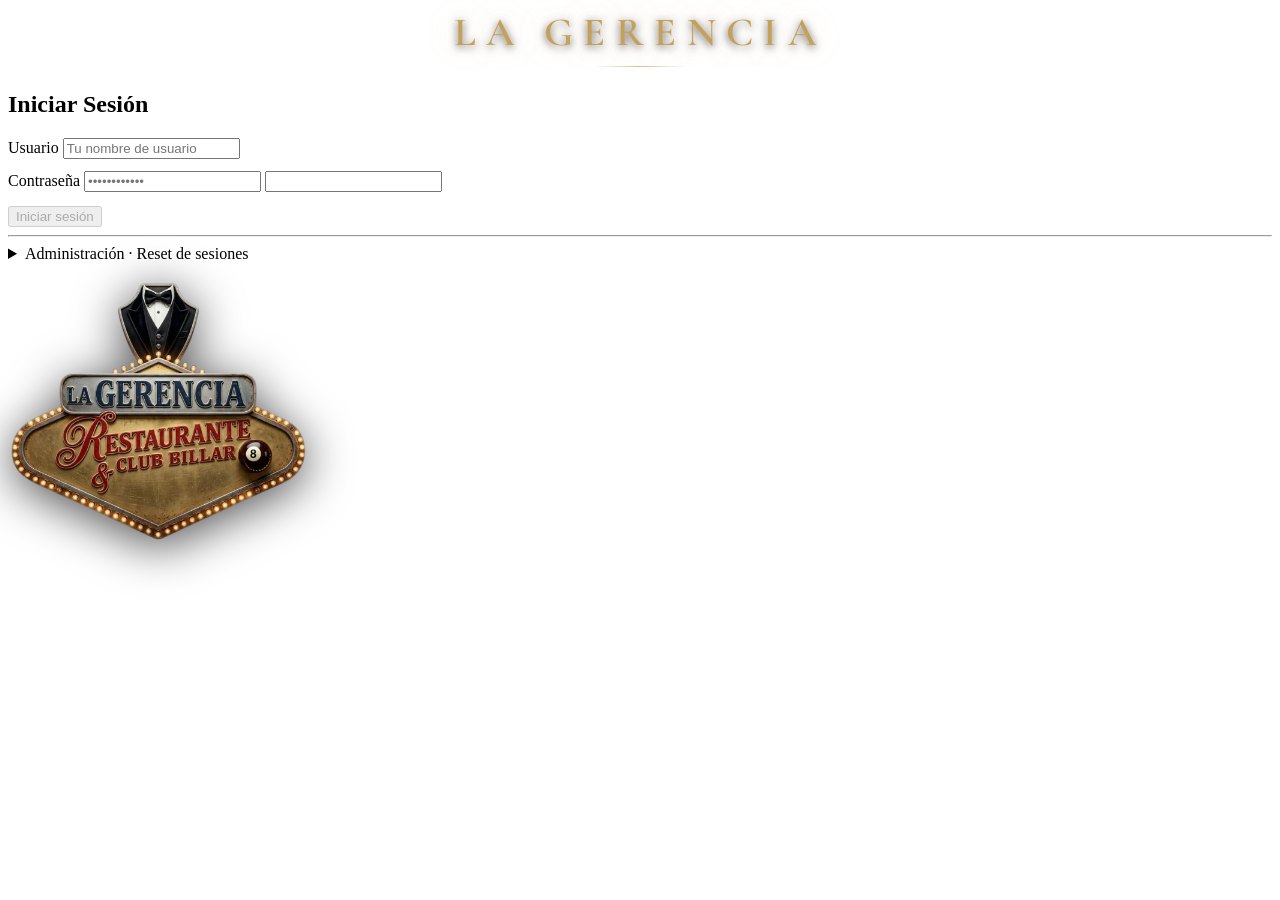
==== control/index.html @ 8a1f179d "Update index.html" ====
<!doctype html>
<html lang="es">
<head>
<meta charset="utf-8" />
<meta name="viewport" content="width=device-width,initial-scale=1" />
<title>La Gerencia</title>
<meta name="robots" content="noindex, nofollow" />
<link rel="preconnect" href="https://fonts.googleapis.com">
<link rel="preconnect" href="https://fonts.gstatic.com" crossorigin>
<link href="https://fonts.googleapis.com/css2?family=Cormorant+Garamond:wght@400;500;600;700&family=DM+Sans:wght@300;400;500;600;700&display=swap" rel="stylesheet">
<link rel="stylesheet" href="./style.css" />
<!-- ELIMINAMOS EL SCRIPT DE RECAPTCHA DE GOOGLE -->

<style>
  /* Fondo corregido y con blur */
  body::before {
    background-image:
      linear-gradient(180deg, rgba(11,11,11,.50) 0%, rgba(11,11,11,.58) 60%, rgba(11,11,11,.75) 100%),
      url("../imagenes/fondo.jpg") !important;
    background-size: cover !important;
    background-position: center !important;
    background-repeat: no-repeat !important;
    background-attachment: fixed !important;
    
    /* Efecto blurry pero no tanto */
    filter: blur(5px);
    /* Escalamos un poco para que los bordes borrosos no se vean blancos */
    transform: scale(1.05); 
  }

  /* Logo más grande */
  img.logo {
    width: 300px !important;
    height: 300px !important;
    object-fit: contain !important;
    filter: drop-shadow(0 8px 24px rgba(0,0,0,.7)) !important;
  }

  /* "LA GERENCIA" dentro del panel izquierdo */
  .gate-brand { text-align: center; margin-bottom: 24px; }
  .gate-brand .gb-title {
    font-family: "Cormorant Garamond", Georgia, serif;
    font-size: clamp(26px, 4.5vw, 40px);
    font-weight: 600;
    letter-spacing: .26em;
    text-transform: uppercase;
    color: #c5a059;
    text-shadow: 0 0 30px rgba(197,160,89,.35), 0 2px 8px rgba(0,0,0,.7);
    display: block;
  }
  .gate-brand .gb-rule {
    display: block; margin: 10px auto 0;
    width: 90px; height: 1px;
    background: linear-gradient(90deg, transparent, rgba(197,160,89,.7), transparent);
  }
</style>
</head>
<body>

<div id="app"></div>

<script src="./config.js"></script>
<script src="./app.js"></script>

<script>
(function () {
  var formDone = false;

  function fixAll() {
    /* Corregir src del logo */
    document.querySelectorAll('img.logo, img[src*="imagenes/logo"]').forEach(function(img) {
      if (!img.dataset.fixed) {
        img.dataset.fixed = '1';
        img.src = '../imagenes/logo.png';
        img.style.width  = '300px';
        img.style.height = '300px';
      }
    });

    /* Inyectar "LA GERENCIA" arriba del formulario */
    if (!formDone) {
      var form = document.querySelector('.gate-form');
      if (form && !form.querySelector('.gate-brand')) {
        formDone = true;
        var brand = document.createElement('div');
        brand.className = 'gate-brand';
        brand.innerHTML =
          '<span class="gb-title">La Gerencia</span>' +
          '<span class="gb-rule"></span>';
        form.insertBefore(brand, form.firstChild);
      }
    }
  }

  fixAll();
  var obs = new MutationObserver(fixAll);
  obs.observe(document.body, {
    childList: true, subtree: true,
    attributes: true, attributeFilter: ['src']
  });
  setTimeout(function () { obs.disconnect(); }, 10000);
})();
</script>

</body>
</html>
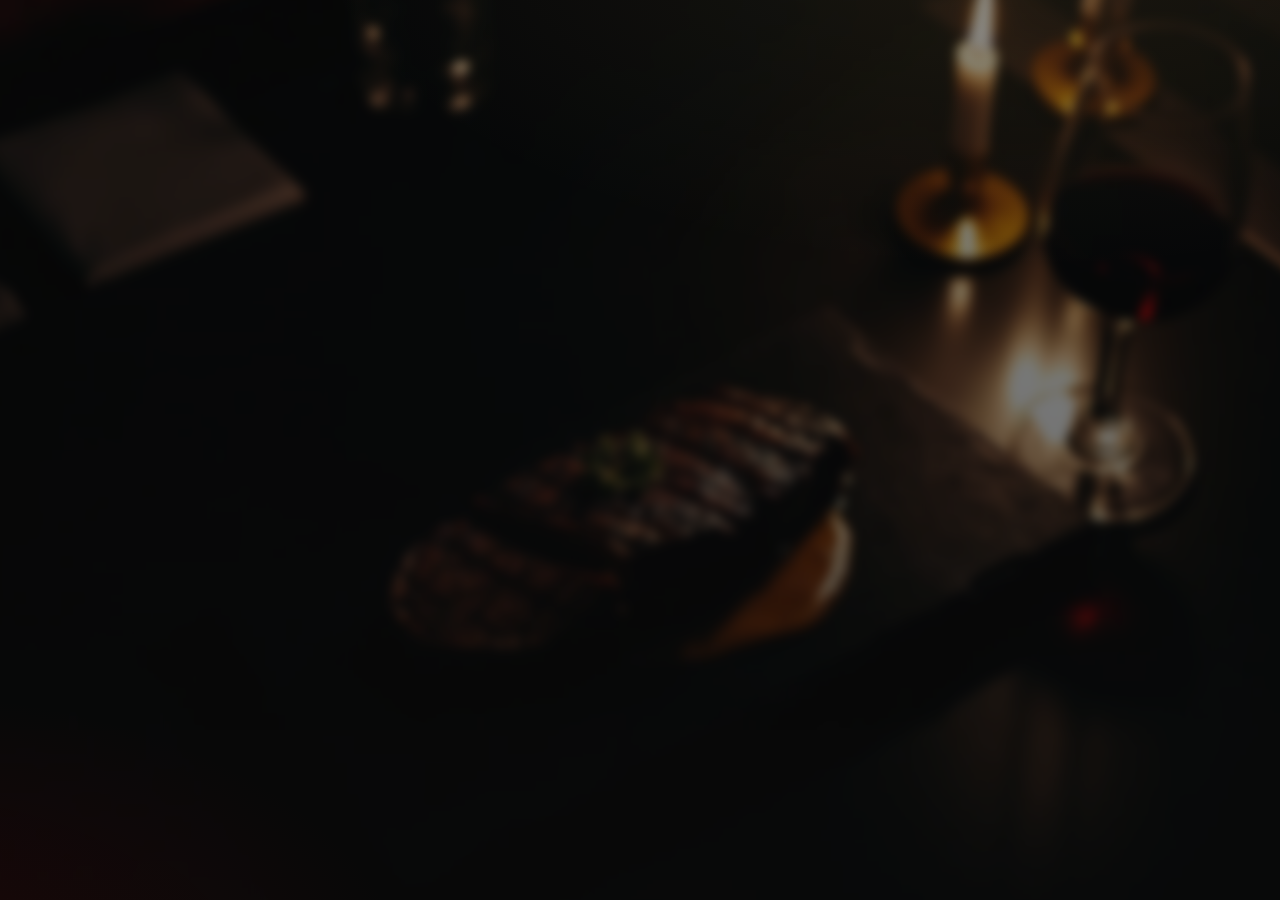
==== commit 46f2f217: "Rename stylesheet link from style.css to styles.css" ====
--- a/control/index.html
+++ b/control/index.html
@@ -8,7 +8,7 @@
 <link rel="preconnect" href="https://fonts.googleapis.com">
 <link rel="preconnect" href="https://fonts.gstatic.com" crossorigin>
 <link href="https://fonts.googleapis.com/css2?family=Cormorant+Garamond:wght@400;500;600;700&family=DM+Sans:wght@300;400;500;600;700&display=swap" rel="stylesheet">
-<link rel="stylesheet" href="./style.css" />
+<link rel="stylesheet" href="./styles.css" />
 <!-- ELIMINAMOS EL SCRIPT DE RECAPTCHA DE GOOGLE -->
 
 <style>
--- a/control/styles.css
+++ b/control/styles.css
@@ -0,0 +1,390 @@
+:root{
+  --bg:#0b0b0b;
+  --panel:#161616;
+  --panel-2:#1d1d1d;
+  --border:rgba(197,160,89,.18);
+  --border-strong:rgba(197,160,89,.45);
+  --text:#f5efe1;
+  --muted:#9a8f78;
+  --gold:#c5a059;
+  --gold-soft:#e6cf99;
+  --wine:#800000;
+  --wine-soft:#a3262a;
+  --good:#7bc88a;
+  --bad:#ff6b6b;
+  --shadow:0 20px 60px -15px rgba(0,0,0,.85), 0 4px 12px rgba(0,0,0,.5);
+  --serif:"Cormorant Garamond","Playfair Display",Georgia,"Times New Roman",serif;
+  --sans:"DM Sans",ui-sans-serif,system-ui,-apple-system,"Segoe UI",Roboto,sans-serif;
+}
+
+*{box-sizing:border-box}
+html,body{
+  margin:0; min-height:100%;
+  background:#0b0b0b;
+  color:var(--text);
+  font-family:var(--sans);
+  font-size:15px;
+  -webkit-font-smoothing:antialiased;
+}
+body::before{
+  content:"";
+  position:fixed; inset:0;
+  background:
+    linear-gradient(180deg, rgba(11,11,11,.78) 0%, rgba(11,11,11,.88) 60%, #0b0b0b 100%),
+    url("./imagenes/fondo.jpg") center/cover no-repeat fixed;
+  z-index:-2;
+  animation: bgZoom 30s ease-in-out infinite alternate;
+}
+body::after{
+  content:"";
+  position:fixed; inset:0;
+  background:
+    radial-gradient(1200px 600px at 80% -10%, rgba(197,160,89,.10), transparent 60%),
+    radial-gradient(900px 500px at -10% 110%, rgba(128,0,0,.18), transparent 60%);
+  z-index:-1; pointer-events:none;
+}
+
+@keyframes bgZoom{ 0%{transform:scale(1)} 100%{transform:scale(1.08)} }
+@keyframes fadeUp{ from{opacity:0;transform:translateY(14px)} to{opacity:1;transform:translateY(0)} }
+@keyframes fadeIn{ from{opacity:0} to{opacity:1} }
+@keyframes shimmer{ 0%{background-position:-200% 0} 100%{background-position:200% 0} }
+@keyframes shake{ 0%,100%{transform:translateX(0)} 20%,60%{transform:translateX(-6px)} 40%,80%{transform:translateX(6px)} }
+@keyframes pop{ 0%{transform:scale(.92);opacity:0} 60%{transform:scale(1.04);opacity:1} 100%{transform:scale(1)} }
+@keyframes float{ 0%,100%{transform:translateY(0)} 50%{transform:translateY(-10px)} }
+
+.container{
+  max-width:1180px;margin:0 auto;padding:36px 24px 80px;
+  animation: fadeUp .55s ease-out both;
+}
+
+.brand{font-family:var(--serif);font-weight:600;letter-spacing:.02em;color:var(--gold)}
+h1,h2,h3{font-family:var(--serif);font-weight:600;letter-spacing:.01em;margin:0 0 12px;color:var(--text)}
+h1{font-size:36px}
+h3{font-size:22px;color:var(--gold-soft)}
+.eyebrow{font-size:11px;letter-spacing:.28em;text-transform:uppercase;color:var(--gold);font-weight:600}
+.muted{color:var(--muted);font-size:13px}
+
+/* ───── LOGIN — estilo dos paneles (form izquierda, branding derecha) ───── */
+.gate{
+  min-height:100vh;display:flex;align-items:center;justify-content:center;padding:24px;
+}
+.gate-card{
+  width:100%;max-width:880px;
+  display:grid;grid-template-columns:1fr 1fr;
+  background:linear-gradient(180deg,#1a1a1a,#141414);
+  border:1px solid var(--border);
+  border-radius:14px;
+  overflow:hidden;
+  box-shadow:var(--shadow);
+  animation: pop .55s cubic-bezier(.2,.9,.3,1.2) both;
+  position:relative;
+}
+.gate-card::before{
+  content:""; position:absolute; inset:0; border-radius:14px; pointer-events:none;
+  background:linear-gradient(135deg, rgba(197,160,89,.35), transparent 35%, transparent 65%, rgba(128,0,0,.28));
+  -webkit-mask: linear-gradient(#000 0 0) content-box, linear-gradient(#000 0 0);
+  -webkit-mask-composite: xor; mask-composite: exclude;
+  padding:1px;
+}
+.gate-form{
+  padding:48px 42px;display:flex;flex-direction:column;justify-content:center;
+}
+.gate-form h2{
+  font-family:var(--serif);font-size:26px;color:var(--gold-soft);
+  margin:0 0 26px;text-align:center;font-weight:500;
+}
+.gate-side{
+  background:
+    linear-gradient(160deg, rgba(197,160,89,.12), rgba(128,0,0,.18)),
+    radial-gradient(circle at 30% 30%, rgba(197,160,89,.18), transparent 60%),
+    #100d08;
+  display:flex;flex-direction:column;align-items:center;justify-content:center;
+  padding:40px 30px;text-align:center;gap:14px;
+  border-left:1px solid var(--border);
+  position:relative;overflow:hidden;
+}
+.gate-side::after{
+  content:"";position:absolute;inset:0;
+  background:radial-gradient(600px 300px at 50% 110%, rgba(128,0,0,.25), transparent 70%);
+  pointer-events:none;
+}
+.gate-side img.logo{
+  width:240px;height:240px;object-fit:contain;
+  filter:drop-shadow(0 6px 18px rgba(0,0,0,.6));
+  animation: float 4s ease-in-out infinite;
+}
+.recaptcha-wrap{margin-top:18px;display:flex;justify-content:center}
+
+/* form controls */
+input,select,button,textarea{
+  width:100%;padding:12px 14px;border-radius:6px;
+  border:1px solid var(--border-strong);
+  background:#0f0f0f;color:var(--text);
+  font-size:14px;font-family:inherit;outline:none;
+  transition:border-color .2s, box-shadow .2s, background .2s, transform .15s;
+}
+input::placeholder,textarea::placeholder{color:#5a5347}
+input:focus,select:focus,textarea:focus{
+  border-color:var(--gold);
+  box-shadow:0 0 0 3px rgba(197,160,89,.18);
+}
+button{
+  cursor:pointer;
+  background:linear-gradient(180deg,#c5a059,#9c7d3f);
+  color:#121212;
+  border:1px solid #c5a059;
+  font-weight:700;letter-spacing:.08em;text-transform:uppercase;font-size:13px;
+  box-shadow:0 4px 14px -6px rgba(197,160,89,.55);
+  position:relative;overflow:hidden;
+  transition: filter .2s, transform .15s, box-shadow .25s;
+}
+button:hover{filter:brightness(1.1); transform:translateY(-1px); box-shadow:0 8px 24px -8px rgba(197,160,89,.7)}
+button:active{transform:translateY(1px)}
+button::after{
+  content:""; position:absolute; inset:0;
+  background:linear-gradient(110deg, transparent 35%, rgba(255,255,255,.35) 50%, transparent 65%);
+  background-size:200% 100%;
+  opacity:0; transition:opacity .25s;
+}
+button:hover::after{ opacity:1; animation: shimmer 1.4s linear infinite; }
+button:disabled{ opacity:.45; cursor:not-allowed; filter:grayscale(.4); transform:none; box-shadow:none; }
+button:disabled::after{display:none}
+
+label{
+  font-size:11px;color:var(--gold);display:block;margin-bottom:6px;
+  letter-spacing:.18em;text-transform:uppercase;font-weight:600;
+}
+
+.shake{ animation: shake .45s ease-in-out; border-color:var(--bad) !important; }
+
+/* Captcha */
+.captcha{
+  margin-top:14px;
+  background:linear-gradient(180deg,#100d08,#0a0805);
+  border:1px solid var(--border-strong);
+  border-radius:8px;
+  padding:14px 16px;
+  display:flex; align-items:center; gap:14px;
+  text-align:left;
+  animation: fadeUp .4s ease-out both;
+}
+.captcha-check{
+  width:26px;height:26px;border-radius:6px;
+  border:2px solid var(--gold);
+  background:#0a0805;
+  display:inline-flex;align-items:center;justify-content:center;
+  cursor:pointer;flex:0 0 auto;
+  transition:all .25s;
+}
+.captcha-check.ok{
+  background:linear-gradient(180deg,#c5a059,#9c7d3f);
+  border-color:var(--gold);
+  animation: pop .35s ease-out;
+}
+.captcha-check.ok::after{ content:"✓"; color:#121212; font-weight:900; font-size:16px; }
+.captcha-body{flex:1;display:flex;flex-direction:column;gap:6px}
+.captcha-q{
+  font-family:var(--serif);font-size:18px;color:var(--gold-soft);
+  display:flex;align-items:center;gap:10px;flex-wrap:wrap;
+}
+.captcha-q .num{
+  display:inline-block;background:rgba(197,160,89,.12);
+  padding:2px 10px;border-radius:4px;border:1px dashed var(--border-strong);
+  letter-spacing:.15em;
+  text-decoration:line-through wavy rgba(128,0,0,.5);
+  transform: skewX(-8deg);
+}
+.captcha-input{
+  width:100px !important;padding:8px 10px !important;
+  font-family:var(--serif);font-size:18px;text-align:center;
+}
+.captcha-hint{font-size:10px;color:var(--muted);letter-spacing:.18em;text-transform:uppercase}
+.hp{
+  position:absolute !important; left:-9999px !important; top:-9999px !important;
+  width:1px !important; height:1px !important; opacity:0 !important;
+  pointer-events:none; tab-index:-1;
+}
+
+details > summary{cursor:pointer;color:var(--muted);font-size:13px;letter-spacing:.06em;padding:6px 0}
+details > summary:hover{color:var(--gold)}
+details[open] > div{animation: fadeUp .3s ease-out}
+hr.div{border:0;border-top:1px solid var(--border);margin:20px 0}
+
+@media (max-width:760px){
+  .gate-card{grid-template-columns:1fr;max-width:460px}
+  .gate-side{order:-1;border-left:0;border-bottom:1px solid var(--border);padding:30px 20px}
+  .gate-side img.logo{width:160px;height:160px}
+  .gate-form{padding:32px 26px}
+}
+
+/* ════════════════════════════════════════════════
+   PANEL CENTRAL — BLANCO Y NEGRO
+   ════════════════════════════════════════════════ */
+body.app-mode::before{
+  content:"";
+  position:fixed; inset:0;
+  background:
+    linear-gradient(180deg, rgba(255,255,255,.86), rgba(255,255,255,.92)),
+    url("./imagenes/fondo.jpg") center/cover no-repeat fixed;
+  z-index:-2;
+}
+body.app-mode::after{ display:none !important; }
+body.app-mode{ background:#f6f6f6; color:#111; }
+
+.app-mode .container{ color:#111; }
+.app-mode h1,.app-mode h2,.app-mode h3{
+  color:#111;font-family:var(--sans);font-weight:700;letter-spacing:0;
+}
+.app-mode h1{font-size:28px}
+.app-mode h3{font-size:18px;color:#111}
+.app-mode .brand{font-family:var(--sans);color:#111;font-weight:700;letter-spacing:0}
+.app-mode .eyebrow{color:#666;letter-spacing:.22em}
+.app-mode .muted{color:#666}
+
+.app-mode .card{
+  background:#fff;
+  border:1px solid #e5e5e5;
+  border-radius:10px;padding:24px;
+  box-shadow:0 1px 3px rgba(0,0,0,.04);
+  animation: fadeUp .5s ease-out both;
+  position:relative;
+}
+.app-mode .row{display:flex;gap:14px;flex-wrap:wrap}
+.app-mode .row > *{flex:1;min-width:180px}
+
+.app-mode input,
+.app-mode select,
+.app-mode textarea{
+  width:100%;padding:11px 13px;border-radius:6px;
+  border:1px solid #d4d4d4;background:#fff;color:#111;
+  font-size:14px;font-family:inherit;outline:none;
+  transition:border-color .2s, box-shadow .2s;
+}
+.app-mode input::placeholder,
+.app-mode textarea::placeholder{color:#999}
+.app-mode input:focus,
+.app-mode select:focus,
+.app-mode textarea:focus{
+  border-color:#111;box-shadow:0 0 0 3px rgba(0,0,0,.08);
+}
+
+.app-mode button{
+  cursor:pointer;
+  background:#111;color:#fff;border:1px solid #111;
+  font-weight:600;letter-spacing:.06em;text-transform:uppercase;font-size:12px;
+  padding:11px 16px;border-radius:6px;box-shadow:none;
+  transition: background .2s, transform .15s;
+}
+.app-mode button:hover{background:#000;transform:translateY(-1px)}
+.app-mode button::after{display:none}
+.app-mode button:disabled{opacity:.4;background:#777;border-color:#777;transform:none}
+
+.app-mode button.ghost{
+  background:#fff;color:#111;border:1px solid #d4d4d4;
+}
+.app-mode button.ghost:hover{background:#f2f2f2}
+.app-mode button.danger{
+  background:#fff;color:#111;border:1px solid #111;
+}
+.app-mode button.danger:hover{background:#111;color:#fff}
+
+.app-mode label{
+  font-size:11px;color:#444;display:block;margin-bottom:6px;
+  letter-spacing:.14em;text-transform:uppercase;font-weight:600;
+}
+
+.app-mode .topbar{
+  display:flex;justify-content:space-between;align-items:center;
+  margin-bottom:24px;gap:14px;flex-wrap:wrap;
+  padding:16px 20px;background:#fff;
+  border:1px solid #e5e5e5;border-radius:10px;
+  animation: fadeUp .5s ease-out both;
+}
+.app-mode .topbar::before{
+  content:"";
+  width:48px;height:48px;
+  background:url("./imagenes/logo.png") center/contain no-repeat;
+  margin-right:6px;flex:0 0 auto;
+  filter:grayscale(1) contrast(1.2);
+}
+.app-mode .topbar > div:first-of-type{flex:1}
+
+.app-mode .pill{
+  background:#f2f2f2;border:1px solid #e0e0e0;
+  padding:6px 14px;border-radius:999px;font-size:12px;color:#111;
+  font-family:ui-monospace,SFMono-Regular,Menlo,monospace;
+}
+
+.app-mode .kpis{display:grid;grid-template-columns:repeat(3,1fr);gap:14px;margin:0 0 22px}
+.app-mode .kpi{
+  background:#fff;border:1px solid #e5e5e5;
+  border-radius:10px;padding:20px 22px;
+  position:relative;overflow:hidden;
+  animation: fadeUp .5s ease-out both;
+  transition: transform .25s, border-color .25s;
+}
+.app-mode .kpi:hover{transform:translateY(-3px);border-color:#111}
+.app-mode .kpi::after{
+  content:"";position:absolute;left:0;top:0;bottom:0;width:3px;background:#111;
+}
+.app-mode .kpi span{font-size:11px;letter-spacing:.18em;text-transform:uppercase;color:#666;font-weight:600}
+.app-mode .kpi b{
+  font-family:var(--sans);font-size:28px;font-weight:700;
+  display:block;margin-top:8px;color:#111;
+}
+
+.app-mode table{width:100%;border-collapse:collapse;margin-top:8px}
+.app-mode th,.app-mode td{
+  padding:12px 10px;border-bottom:1px solid #ececec;text-align:left;font-size:14px;color:#111;
+}
+.app-mode th{color:#666;font-weight:600;font-size:11px;letter-spacing:.16em;text-transform:uppercase}
+.app-mode tbody tr{animation: fadeIn .35s ease-out both; transition: background .2s;}
+.app-mode tbody tr:hover{background:#fafafa}
+.app-mode .badge{
+  padding:3px 10px;border-radius:999px;font-size:10px;font-weight:700;
+  text-transform:uppercase;letter-spacing:.12em;border:1px solid;display:inline-block;
+}
+.app-mode .badge.in{color:#111;border-color:#111;background:#fff}
+.app-mode .badge.out{color:#fff;border-color:#111;background:#111}
+
+.app-mode .err{color:#b00020;font-size:13px;margin-top:10px;font-weight:500;animation: fadeIn .3s ease-out}
+.app-mode .ok{color:#111;font-size:13px;margin-top:10px;font-weight:500;animation: fadeIn .3s ease-out}
+
+.app-mode .menu-grid{display:grid;grid-template-columns:repeat(auto-fill,minmax(190px,1fr));gap:10px;margin-top:8px}
+.app-mode .menu-item{
+  border:1px solid #e5e5e5;border-radius:8px;
+  padding:12px 14px;background:#fff;cursor:pointer;text-align:left;
+  font-size:13px;transition:all .22s;
+  display:flex;justify-content:space-between;align-items:center;gap:8px;
+  color:#111;text-transform:none;letter-spacing:0;font-weight:400;
+  box-shadow:none;animation: fadeUp .35s ease-out both;
+}
+.app-mode .menu-item:hover{
+  border-color:#111;background:#fafafa;transform:translateY(-2px);
+  box-shadow:0 4px 12px -6px rgba(0,0,0,.18);
+}
+.app-mode .menu-item:active{transform:translateY(0) scale(.98)}
+.app-mode .menu-item .nm{font-weight:500;color:#111}
+.app-mode .menu-item .pr{font-family:var(--sans);font-size:15px;color:#111;font-weight:700}
+.app-mode .menu-cat{
+  font-size:11px;letter-spacing:.2em;text-transform:uppercase;
+  color:#666;margin:18px 0 8px;font-weight:600;
+  display:flex;align-items:center;gap:10px;
+}
+.app-mode .menu-cat::after{content:"";flex:1;height:1px;background:#e5e5e5}
+
+.app-mode hr.div{border:0;border-top:1px solid #ececec;margin:20px 0}
+.app-mode details > summary{cursor:pointer;color:#666;font-size:13px;padding:6px 0}
+.app-mode details > summary:hover{color:#111}
+
+.app-mode ::-webkit-scrollbar{width:10px;height:10px}
+.app-mode ::-webkit-scrollbar-track{background:#f2f2f2}
+.app-mode ::-webkit-scrollbar-thumb{background:#cfcfcf;border-radius:10px}
+.app-mode ::-webkit-scrollbar-thumb:hover{background:#111}
+
+@media (max-width:640px){
+  .app-mode .kpis{grid-template-columns:1fr}
+  .app-mode .row > *{min-width:140px}
+  .app-mode h1{font-size:22px}
+  .app-mode .topbar::before{width:38px;height:38px}
+}
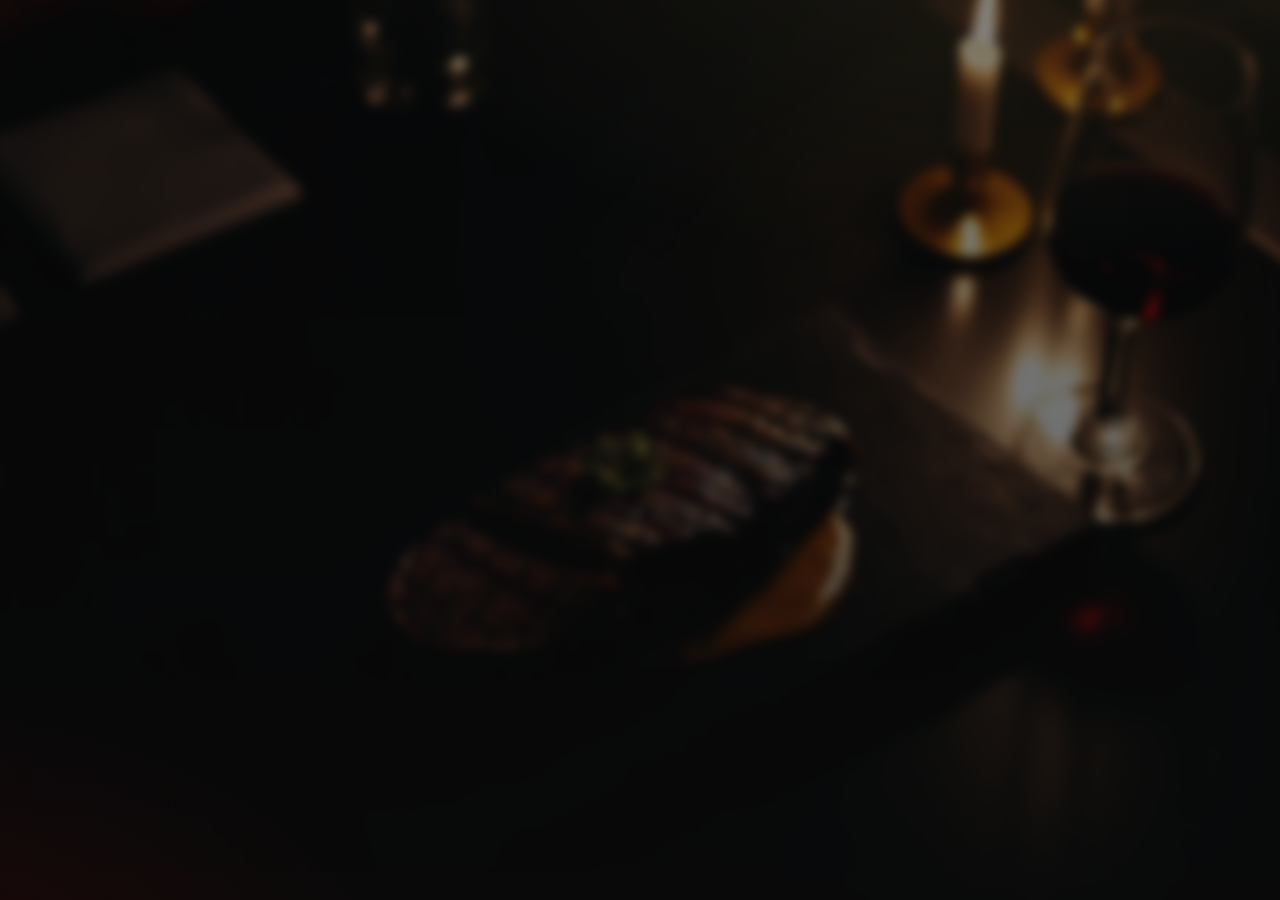
==== commit 764b4158: "Update index.html" ====
--- a/control/index.html
+++ b/control/index.html
@@ -3,85 +3,90 @@
 <head>
 <meta charset="utf-8" />
 <meta name="viewport" content="width=device-width,initial-scale=1" />
-<title>La Gerencia</title>
+<title>La Gerencia · Control</title>
 <meta name="robots" content="noindex, nofollow" />
 <link rel="preconnect" href="https://fonts.googleapis.com">
 <link rel="preconnect" href="https://fonts.gstatic.com" crossorigin>
-<link href="https://fonts.googleapis.com/css2?family=Cormorant+Garamond:wght@400;500;600;700&family=DM+Sans:wght@300;400;500;600;700&display=swap" rel="stylesheet">
+<link href="https://fonts.googleapis.com/css2?family=Cormorant+Garamond:ital,wght@0,400;0,500;0,600;0,700;1,400&family=DM+Sans:wght@300;400;500;600;700&display=swap" rel="stylesheet">
 <link rel="stylesheet" href="./styles.css" />
-<!-- ELIMINAMOS EL SCRIPT DE RECAPTCHA DE GOOGLE -->
-
 <style>
-  /* Fondo corregido y con blur */
+  /* ── Fondo con blur suave ── */
   body::before {
     background-image:
-      linear-gradient(180deg, rgba(11,11,11,.50) 0%, rgba(11,11,11,.58) 60%, rgba(11,11,11,.75) 100%),
+      linear-gradient(180deg, rgba(11,11,11,.52) 0%, rgba(11,11,11,.60) 60%, rgba(11,11,11,.78) 100%),
       url("../imagenes/fondo.jpg") !important;
     background-size: cover !important;
     background-position: center !important;
     background-repeat: no-repeat !important;
     background-attachment: fixed !important;
-    
-    /* Efecto blurry pero no tanto */
-    filter: blur(5px);
-    /* Escalamos un poco para que los bordes borrosos no se vean blancos */
-    transform: scale(1.05); 
+    filter: blur(5px) !important;
+    transform: scale(1.06) !important;
   }
 
-  /* Logo más grande */
-  img.logo {
-    width: 300px !important;
-    height: 300px !important;
+  /* ── Logo más grande en el panel derecho ── */
+  .gate-side img.logo {
+    width: 280px !important;
+    height: 280px !important;
     object-fit: contain !important;
-    filter: drop-shadow(0 8px 24px rgba(0,0,0,.7)) !important;
+    filter: drop-shadow(0 8px 28px rgba(0,0,0,.75)) !important;
   }
 
-  /* "LA GERENCIA" dentro del panel izquierdo */
-  .gate-brand { text-align: center; margin-bottom: 24px; }
+  /* ── Nombre del restaurante sobre el formulario ── */
+  .gate-brand {
+    text-align: center;
+    margin-bottom: 28px;
+  }
   .gate-brand .gb-title {
     font-family: "Cormorant Garamond", Georgia, serif;
-    font-size: clamp(26px, 4.5vw, 40px);
+    font-size: clamp(24px, 4vw, 38px);
     font-weight: 600;
-    letter-spacing: .26em;
+    letter-spacing: .28em;
     text-transform: uppercase;
     color: #c5a059;
-    text-shadow: 0 0 30px rgba(197,160,89,.35), 0 2px 8px rgba(0,0,0,.7);
+    text-shadow: 0 0 32px rgba(197,160,89,.38), 0 2px 8px rgba(0,0,0,.7);
     display: block;
   }
   .gate-brand .gb-rule {
-    display: block; margin: 10px auto 0;
-    width: 90px; height: 1px;
+    display: block;
+    margin: 10px auto 0;
+    width: 80px;
+    height: 1px;
     background: linear-gradient(90deg, transparent, rgba(197,160,89,.7), transparent);
   }
 </style>
 </head>
 <body>
-
 <div id="app"></div>
 
+<!-- config.js define window.APP_CONFIG desde el base64 -->
 <script src="./config.js"></script>
+
+<!-- app.js contiene toda la lógica (renderGate, renderApp, makeChallenge, etc.) -->
 <script src="./app.js"></script>
 
 <script>
+/* ─────────────────────────────────────────────────────────────
+   Parche de UI: inyecta el nombre y corrige rutas del logo.
+   Se ejecuta inmediatamente y sigue observando cambios del DOM
+   hasta que el app termine de renderizar (máx. 8 s).
+───────────────────────────────────────────────────────────── */
 (function () {
-  var formDone = false;
+  var brandInjected = false;
 
-  function fixAll() {
-    /* Corregir src del logo */
-    document.querySelectorAll('img.logo, img[src*="imagenes/logo"]').forEach(function(img) {
+  function patch() {
+    /* 1. Corregir ruta del logo (control/ está un nivel más adentro) */
+    document.querySelectorAll('img.logo, img[src*="imagenes/logo"]').forEach(function (img) {
       if (!img.dataset.fixed) {
         img.dataset.fixed = '1';
         img.src = '../imagenes/logo.png';
-        img.style.width  = '300px';
-        img.style.height = '300px';
       }
     });
 
-    /* Inyectar "LA GERENCIA" arriba del formulario */
-    if (!formDone) {
+    /* 2. Insertar "La Gerencia" encima del <h2>Iniciar Sesión</h2> */
+    if (!brandInjected) {
       var form = document.querySelector('.gate-form');
       if (form && !form.querySelector('.gate-brand')) {
-        formDone = true;
+        brandInjected = true;
         var brand = document.createElement('div');
         brand.className = 'gate-brand';
         brand.innerHTML =
@@ -92,15 +97,11 @@
     }
   }
 
-  fixAll();
-  var obs = new MutationObserver(fixAll);
-  obs.observe(document.body, {
-    childList: true, subtree: true,
-    attributes: true, attributeFilter: ['src']
-  });
-  setTimeout(function () { obs.disconnect(); }, 10000);
+  patch();
+  var obs = new MutationObserver(patch);
+  obs.observe(document.body, { childList: true, subtree: true });
+  setTimeout(function () { obs.disconnect(); }, 8000);
 })();
 </script>
-
 </body>
 </html>
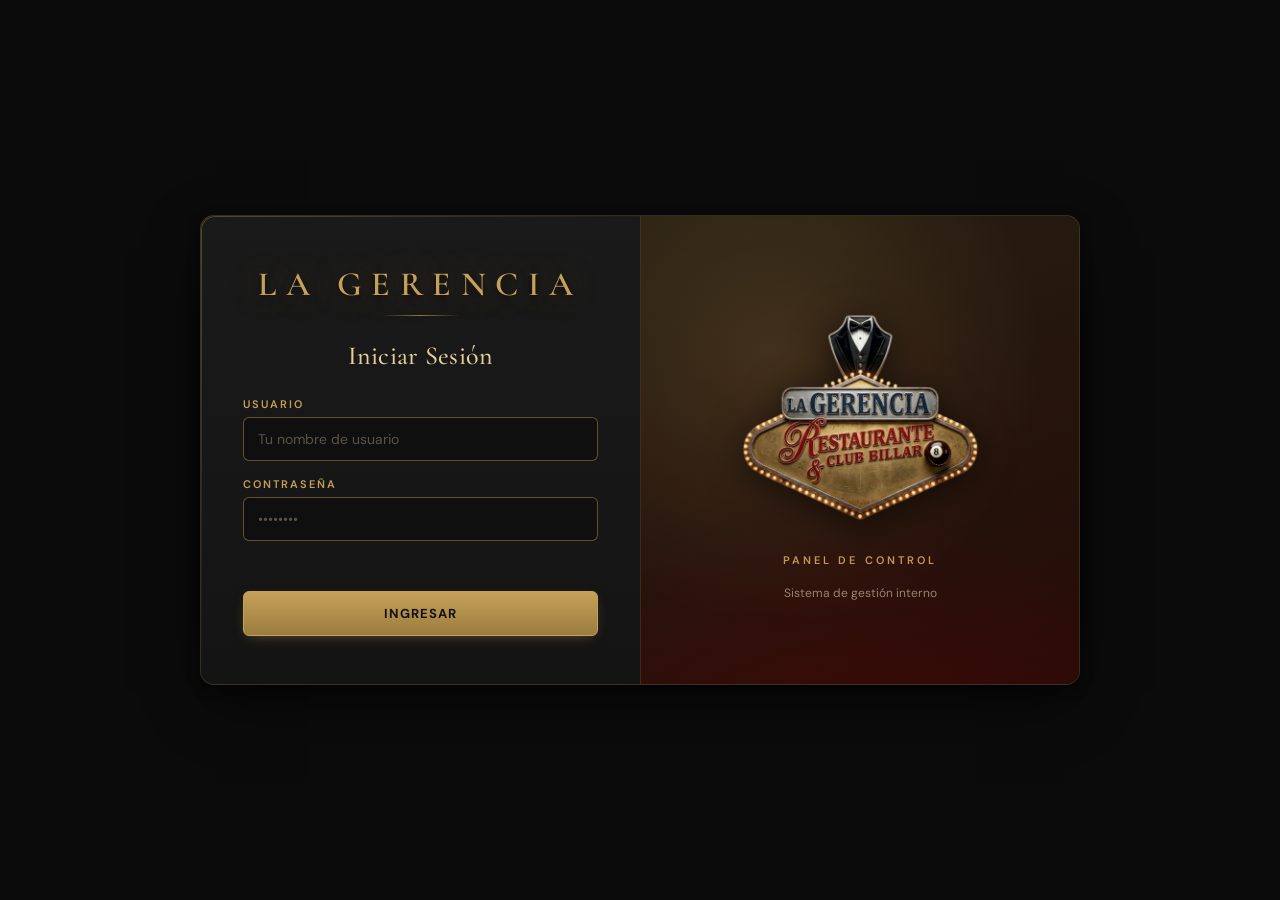
==== commit 2aa6b6db: "Update index.html" ====
--- a/control/index.html
+++ b/control/index.html
@@ -10,97 +10,193 @@
 <link href="https://fonts.googleapis.com/css2?family=Cormorant+Garamond:ital,wght@0,400;0,500;0,600;0,700;1,400&family=DM+Sans:wght@300;400;500;600;700&display=swap" rel="stylesheet">
 <link rel="stylesheet" href="./styles.css" />
 <style>
-  /* ── Fondo con blur suave ── */
-  body::before {
-    background-image:
-      linear-gradient(180deg, rgba(11,11,11,.52) 0%, rgba(11,11,11,.60) 60%, rgba(11,11,11,.78) 100%),
-      url("../imagenes/fondo.jpg") !important;
-    background-size: cover !important;
-    background-position: center !important;
-    background-repeat: no-repeat !important;
-    background-attachment: fixed !important;
-    filter: blur(5px) !important;
-    transform: scale(1.06) !important;
-  }
-
-  /* ── Logo más grande en el panel derecho ── */
-  .gate-side img.logo {
-    width: 280px !important;
-    height: 280px !important;
-    object-fit: contain !important;
-    filter: drop-shadow(0 8px 28px rgba(0,0,0,.75)) !important;
-  }
-
-  /* ── Nombre del restaurante sobre el formulario ── */
-  .gate-brand {
-    text-align: center;
-    margin-bottom: 28px;
-  }
-  .gate-brand .gb-title {
-    font-family: "Cormorant Garamond", Georgia, serif;
-    font-size: clamp(24px, 4vw, 38px);
-    font-weight: 600;
-    letter-spacing: .28em;
-    text-transform: uppercase;
-    color: #c5a059;
-    text-shadow: 0 0 32px rgba(197,160,89,.38), 0 2px 8px rgba(0,0,0,.7);
-    display: block;
-  }
-  .gate-brand .gb-rule {
-    display: block;
-    margin: 10px auto 0;
-    width: 80px;
-    height: 1px;
-    background: linear-gradient(90deg, transparent, rgba(197,160,89,.7), transparent);
-  }
+body::before {
+  background:
+    linear-gradient(180deg, rgba(11,11,11,.78) 0%, rgba(11,11,11,.88) 60%, #0b0b0b 100%),
+    url("../imagenes/fondo.jpg") center/cover no-repeat fixed !important;
+  animation: bgZoom 30s ease-in-out infinite alternate;
+}
+.gate-brand {
+  text-align: center;
+  margin-bottom: 24px;
+}
+.gate-brand .gb-title {
+  font-family: "Cormorant Garamond", Georgia, serif;
+  font-size: clamp(22px, 4vw, 34px);
+  font-weight: 600;
+  letter-spacing: .28em;
+  text-transform: uppercase;
+  color: #c5a059;
+  text-shadow: 0 0 32px rgba(197,160,89,.38), 0 2px 8px rgba(0,0,0,.7);
+  display: block;
+}
+.gate-brand .gb-rule {
+  display: block;
+  margin: 10px auto 0;
+  width: 80px;
+  height: 1px;
+  background: linear-gradient(90deg, transparent, rgba(197,160,89,.7), transparent);
+}
+.form-group { margin-bottom: 16px; }
+.recaptcha-wrap {
+  margin-top: 14px;
+  display: flex;
+  justify-content: center;
+}
+#login-msg {
+  font-size: 13px;
+  margin-top: 10px;
+  font-weight: 500;
+  animation: fadeIn .3s ease-out;
+  display: none;
+}
+#login-msg.err { color: #ff6b6b; }
+#login-msg.ok  { color: #7bc88a; }
 </style>
 </head>
 <body>
-<div id="app"></div>
-
-<!-- config.js define window.APP_CONFIG desde el base64 -->
+
+<div class="gate" id="gate">
+  <div class="gate-card">
+
+    <div class="gate-form">
+      <div class="gate-brand">
+        <span class="gb-title">La Gerencia</span>
+        <span class="gb-rule"></span>
+      </div>
+
+      <h2>Iniciar Sesión</h2>
+
+      <input class="hp" type="text" name="website" tabindex="-1" autocomplete="off" />
+
+      <div class="form-group">
+        <label for="inp-user">Usuario</label>
+        <input id="inp-user" type="text" placeholder="Tu nombre de usuario" autocomplete="username" />
+      </div>
+
+      <div class="form-group">
+        <label for="inp-pass">Contraseña</label>
+        <input id="inp-pass" type="password" placeholder="••••••••" autocomplete="current-password" />
+      </div>
+
+      <div class="recaptcha-wrap">
+        <div id="recaptcha-box"></div>
+      </div>
+
+      <div id="login-msg"></div>
+
+      <button id="btn-login" style="margin-top:20px;width:100%;padding:13px">
+        Ingresar
+      </button>
+    </div>
+
+    <div class="gate-side">
+      <img class="logo" src="../imagenes/logo.png" alt="La Gerencia" />
+      <p class="eyebrow" style="margin:0">Panel de Control</p>
+      <p class="muted" style="font-size:12px;margin:4px 0 0">Sistema de gestión interno</p>
+    </div>
+
+  </div>
+</div>
+
+<div id="app" style="display:none"></div>
+
 <script src="./config.js"></script>
-
-<!-- app.js contiene toda la lógica (renderGate, renderApp, makeChallenge, etc.) -->
 <script src="./app.js"></script>
 
 <script>
-/* ─────────────────────────────────────────────────────────────
-   Parche de UI: inyecta el nombre y corrige rutas del logo.
-   Se ejecuta inmediatamente y sigue observando cambios del DOM
-   hasta que el app termine de renderizar (máx. 8 s).
-───────────────────────────────────────────────────────────── */
+window.onRecaptchaLoad = function () {
+  grecaptcha.render("recaptcha-box", {
+    sitekey: window.RECAPTCHA_SITE_KEY,
+    theme: "dark"
+  });
+};
+</script>
+
+<script src="https://www.google.com/recaptcha/api.js?onload=onRecaptchaLoad&render=explicit" async defer></script>
+
+<script>
 (function () {
-  var brandInjected = false;
-
-  function patch() {
-    /* 1. Corregir ruta del logo (control/ está un nivel más adentro) */
-    document.querySelectorAll('img.logo, img[src*="imagenes/logo"]').forEach(function (img) {
-      if (!img.dataset.fixed) {
-        img.dataset.fixed = '1';
-        img.src = '../imagenes/logo.png';
-      }
+  "use strict";
+  var CFG = window.APP_CONFIG || {};
+
+  async function sha256(msg) {
+    var buf = await crypto.subtle.digest("SHA-256", new TextEncoder().encode(msg));
+    return Array.from(new Uint8Array(buf))
+      .map(function (b) { return b.toString(16).padStart(2, "0"); })
+      .join("");
+  }
+
+  function showMsg(text, type) {
+    var el = document.getElementById("login-msg");
+    el.style.display = "block";
+    el.className = type;
+    el.textContent = text;
+  }
+
+  function shake(id) {
+    var el = document.getElementById(id);
+    if (!el) return;
+    el.classList.remove("shake");
+    void el.offsetWidth;
+    el.classList.add("shake");
+    el.addEventListener("animationend", function () { el.classList.remove("shake"); }, { once: true });
+  }
+
+  document.getElementById("btn-login").addEventListener("click", async function () {
+    var hp = document.querySelector(".hp");
+    if (hp && hp.value) return;
+
+    var user  = document.getElementById("inp-user").value.trim();
+    var pass  = document.getElementById("inp-pass").value;
+    var token = typeof grecaptcha !== "undefined" ? grecaptcha.getResponse() : "";
+
+    if (!user)  { shake("inp-user"); showMsg("Ingresa tu usuario.", "err");      return; }
+    if (!pass)  { shake("inp-pass"); showMsg("Ingresa tu contraseña.", "err");   return; }
+    if (!token) { showMsg("Completa el reCAPTCHA primero.", "err");              return; }
+
+    this.disabled    = true;
+    this.textContent = "Verificando…";
+
+    var hash  = await sha256(pass);
+    var users = CFG.USERS || [];
+    var found = users.find(function (u) {
+      return u.username.toLowerCase() === user.toLowerCase() && u.passwordHash === hash;
     });
 
-    /* 2. Insertar "La Gerencia" encima del <h2>Iniciar Sesión</h2> */
-    if (!brandInjected) {
-      var form = document.querySelector('.gate-form');
-      if (form && !form.querySelector('.gate-brand')) {
-        brandInjected = true;
-        var brand = document.createElement('div');
-        brand.className = 'gate-brand';
-        brand.innerHTML =
-          '<span class="gb-title">La Gerencia</span>' +
-          '<span class="gb-rule"></span>';
-        form.insertBefore(brand, form.firstChild);
-      }
+    if (found) {
+      try {
+        localStorage.setItem("lg_session", JSON.stringify({ username: found.username, ts: Date.now() }));
+      } catch (e) {}
+      document.getElementById("gate").style.display = "none";
+      document.getElementById("app").style.display  = "block";
+      document.body.classList.add("app-mode");
+      if (typeof window.renderApp === "function") window.renderApp(found.username);
+    } else {
+      showMsg("Usuario o contraseña incorrectos.", "err");
+      shake("inp-user");
+      shake("inp-pass");
+      if (typeof grecaptcha !== "undefined") grecaptcha.reset();
+      this.disabled    = false;
+      this.textContent = "Ingresar";
     }
-  }
-
-  patch();
-  var obs = new MutationObserver(patch);
-  obs.observe(document.body, { childList: true, subtree: true });
-  setTimeout(function () { obs.disconnect(); }, 8000);
+  });
+
+  document.addEventListener("keydown", function (e) {
+    if (e.key === "Enter" && document.getElementById("gate").style.display !== "none") {
+      document.getElementById("btn-login").click();
+    }
+  });
+
+  try {
+    var sess = JSON.parse(localStorage.getItem("lg_session"));
+    if (sess && sess.username && (Date.now() - sess.ts) < 28800000) {
+      document.getElementById("gate").style.display = "none";
+      document.getElementById("app").style.display  = "block";
+      document.body.classList.add("app-mode");
+      if (typeof window.renderApp === "function") window.renderApp(sess.username);
+    }
+  } catch (e) {}
 })();
 </script>
 </body>
--- a/control/styles.css
+++ b/control/styles.css
@@ -31,7 +31,7 @@
   position:fixed; inset:0;
   background:
     linear-gradient(180deg, rgba(11,11,11,.78) 0%, rgba(11,11,11,.88) 60%, #0b0b0b 100%),
-    url("./imagenes/fondo.jpg") center/cover no-repeat fixed;
+    url("../imagenes/fondo.jpg") center/cover no-repeat fixed;
   z-index:-2;
   animation: bgZoom 30s ease-in-out infinite alternate;
 }
@@ -64,7 +64,7 @@
 .eyebrow{font-size:11px;letter-spacing:.28em;text-transform:uppercase;color:var(--gold);font-weight:600}
 .muted{color:var(--muted);font-size:13px}
 
-/* ───── LOGIN — estilo dos paneles (form izquierda, branding derecha) ───── */
+/* ───── LOGIN ───── */
 .gate{
   min-height:100vh;display:flex;align-items:center;justify-content:center;padding:24px;
 }
@@ -113,7 +113,6 @@
   filter:drop-shadow(0 6px 18px rgba(0,0,0,.6));
   animation: float 4s ease-in-out infinite;
 }
-.recaptcha-wrap{margin-top:18px;display:flex;justify-content:center}
 
 /* form controls */
 input,select,button,textarea{
@@ -157,7 +156,7 @@
 
 .shake{ animation: shake .45s ease-in-out; border-color:var(--bad) !important; }
 
-/* Captcha */
+/* ── Captcha ── */
 .captcha{
   margin-top:14px;
   background:linear-gradient(180deg,#100d08,#0a0805);
@@ -173,7 +172,7 @@
   border:2px solid var(--gold);
   background:#0a0805;
   display:inline-flex;align-items:center;justify-content:center;
-  cursor:pointer;flex:0 0 auto;
+  cursor:default;flex:0 0 auto;
   transition:all .25s;
 }
 .captcha-check.ok{
@@ -199,10 +198,12 @@
   font-family:var(--serif);font-size:18px;text-align:center;
 }
 .captcha-hint{font-size:10px;color:var(--muted);letter-spacing:.18em;text-transform:uppercase}
+
+/* honeypot */
 .hp{
   position:absolute !important; left:-9999px !important; top:-9999px !important;
   width:1px !important; height:1px !important; opacity:0 !important;
-  pointer-events:none; tab-index:-1;
+  pointer-events:none;
 }
 
 details > summary{cursor:pointer;color:var(--muted);font-size:13px;letter-spacing:.06em;padding:6px 0}
@@ -218,14 +219,14 @@
 }
 
 /* ════════════════════════════════════════════════
-   PANEL CENTRAL — BLANCO Y NEGRO
+   PANEL DE CONTROL — modo claro
    ════════════════════════════════════════════════ */
 body.app-mode::before{
   content:"";
   position:fixed; inset:0;
   background:
     linear-gradient(180deg, rgba(255,255,255,.86), rgba(255,255,255,.92)),
-    url("./imagenes/fondo.jpg") center/cover no-repeat fixed;
+    url("../imagenes/fondo.jpg") center/cover no-repeat fixed;
   z-index:-2;
 }
 body.app-mode::after{ display:none !important; }
@@ -284,15 +285,16 @@
 }
 .app-mode button.ghost:hover{background:#f2f2f2}
 .app-mode button.danger{
-  background:#fff;color:#111;border:1px solid #111;
-}
-.app-mode button.danger:hover{background:#111;color:#fff}
+  background:#fff;color:#c00;border:1px solid #c00;
+}
+.app-mode button.danger:hover{background:#c00;color:#fff}
 
 .app-mode label{
   font-size:11px;color:#444;display:block;margin-bottom:6px;
   letter-spacing:.14em;text-transform:uppercase;font-weight:600;
 }
 
+/* ── Topbar ── */
 .app-mode .topbar{
   display:flex;justify-content:space-between;align-items:center;
   margin-bottom:24px;gap:14px;flex-wrap:wrap;
@@ -303,18 +305,18 @@
 .app-mode .topbar::before{
   content:"";
   width:48px;height:48px;
-  background:url("./imagenes/logo.png") center/contain no-repeat;
+  background:url("../imagenes/logo.png") center/contain no-repeat;
   margin-right:6px;flex:0 0 auto;
   filter:grayscale(1) contrast(1.2);
 }
 .app-mode .topbar > div:first-of-type{flex:1}
-
 .app-mode .pill{
   background:#f2f2f2;border:1px solid #e0e0e0;
   padding:6px 14px;border-radius:999px;font-size:12px;color:#111;
   font-family:ui-monospace,SFMono-Regular,Menlo,monospace;
 }
 
+/* ── KPIs ── */
 .app-mode .kpis{display:grid;grid-template-columns:repeat(3,1fr);gap:14px;margin:0 0 22px}
 .app-mode .kpi{
   background:#fff;border:1px solid #e5e5e5;
@@ -333,6 +335,7 @@
   display:block;margin-top:8px;color:#111;
 }
 
+/* ── Tabla de movimientos ── */
 .app-mode table{width:100%;border-collapse:collapse;margin-top:8px}
 .app-mode th,.app-mode td{
   padding:12px 10px;border-bottom:1px solid #ececec;text-align:left;font-size:14px;color:#111;
@@ -347,44 +350,108 @@
 .app-mode .badge.in{color:#111;border-color:#111;background:#fff}
 .app-mode .badge.out{color:#fff;border-color:#111;background:#111}
 
+/* ── Mensajes ── */
 .app-mode .err{color:#b00020;font-size:13px;margin-top:10px;font-weight:500;animation: fadeIn .3s ease-out}
-.app-mode .ok{color:#111;font-size:13px;margin-top:10px;font-weight:500;animation: fadeIn .3s ease-out}
-
-.app-mode .menu-grid{display:grid;grid-template-columns:repeat(auto-fill,minmax(190px,1fr));gap:10px;margin-top:8px}
+.app-mode .ok{color:#1a7a38;font-size:13px;margin-top:10px;font-weight:500;animation: fadeIn .3s ease-out}
+
+/* ── MENÚ DE PLATILLOS ──────────────────────────────────────
+   grid responsivo: 2 columnas en desktop, 1 en móvil.
+   Cada ítem muestra nombre a la izquierda y precio a la derecha.
+   El separador de categoría tiene una línea decorativa.
+─────────────────────────────────────────────────────────── */
+.app-mode .menu-grid{
+  display:grid;
+  grid-template-columns:repeat(auto-fill, minmax(200px, 1fr));
+  gap:8px;
+  margin-top:6px;
+}
+
 .app-mode .menu-item{
-  border:1px solid #e5e5e5;border-radius:8px;
-  padding:12px 14px;background:#fff;cursor:pointer;text-align:left;
-  font-size:13px;transition:all .22s;
-  display:flex;justify-content:space-between;align-items:center;gap:8px;
-  color:#111;text-transform:none;letter-spacing:0;font-weight:400;
-  box-shadow:none;animation: fadeUp .35s ease-out both;
+  border:1px solid #e8e8e8;
+  border-radius:8px;
+  padding:13px 15px;
+  background:#fff;
+  cursor:pointer;
+  text-align:left;
+  font-size:13px;
+  transition: border-color .2s, box-shadow .2s, transform .18s, background .18s;
+  display:flex;
+  justify-content:space-between;
+  align-items:center;
+  gap:10px;
+  color:#111;
+  text-transform:none;
+  letter-spacing:0;
+  font-weight:400;
+  box-shadow:none;
+  animation: fadeUp .32s ease-out both;
+  line-height:1.3;
 }
 .app-mode .menu-item:hover{
-  border-color:#111;background:#fafafa;transform:translateY(-2px);
-  box-shadow:0 4px 12px -6px rgba(0,0,0,.18);
-}
-.app-mode .menu-item:active{transform:translateY(0) scale(.98)}
-.app-mode .menu-item .nm{font-weight:500;color:#111}
-.app-mode .menu-item .pr{font-family:var(--sans);font-size:15px;color:#111;font-weight:700}
+  border-color:#111;
+  background:#f8f8f8;
+  transform:translateY(-2px);
+  box-shadow:0 4px 14px -6px rgba(0,0,0,.15);
+}
+.app-mode .menu-item:active{ transform:translateY(0) scale(.98); }
+
+.app-mode .menu-item .nm{
+  font-weight:500;
+  color:#111;
+  flex:1;          /* ocupa el ancho sobrante */
+  min-width:0;     /* permite que el texto haga wrap */
+}
+.app-mode .menu-item .pr{
+  font-family:var(--sans);
+  font-size:14px;
+  color:#111;
+  font-weight:700;
+  white-space:nowrap;   /* el precio nunca se parte */
+  flex-shrink:0;
+}
+
+/* ── Categorías del menú ── */
 .app-mode .menu-cat{
-  font-size:11px;letter-spacing:.2em;text-transform:uppercase;
-  color:#666;margin:18px 0 8px;font-weight:600;
-  display:flex;align-items:center;gap:10px;
-}
-.app-mode .menu-cat::after{content:"";flex:1;height:1px;background:#e5e5e5}
-
+  font-size:11px;
+  letter-spacing:.22em;
+  text-transform:uppercase;
+  color:#555;
+  margin:20px 0 8px;
+  font-weight:700;
+  display:flex;
+  align-items:center;
+  gap:12px;
+}
+.app-mode .menu-cat::after{
+  content:"";
+  flex:1;
+  height:1px;
+  background:#e5e5e5;
+}
+/* Primera categoría sin margen superior extra */
+.app-mode .menu-cat:first-child{ margin-top:4px; }
+
+/* ── Divisores y detalles ── */
 .app-mode hr.div{border:0;border-top:1px solid #ececec;margin:20px 0}
 .app-mode details > summary{cursor:pointer;color:#666;font-size:13px;padding:6px 0}
 .app-mode details > summary:hover{color:#111}
-
+.app-mode details[open] > div{ animation: fadeUp .3s ease-out; }
+
+/* ── Scrollbar ── */
 .app-mode ::-webkit-scrollbar{width:10px;height:10px}
 .app-mode ::-webkit-scrollbar-track{background:#f2f2f2}
 .app-mode ::-webkit-scrollbar-thumb{background:#cfcfcf;border-radius:10px}
 .app-mode ::-webkit-scrollbar-thumb:hover{background:#111}
 
+/* ── Responsive ── */
 @media (max-width:640px){
   .app-mode .kpis{grid-template-columns:1fr}
   .app-mode .row > *{min-width:140px}
   .app-mode h1{font-size:22px}
   .app-mode .topbar::before{width:38px;height:38px}
-}
+
+  /* En móvil: una sola columna en el menú */
+  .app-mode .menu-grid{
+    grid-template-columns:1fr;
+  }
+}
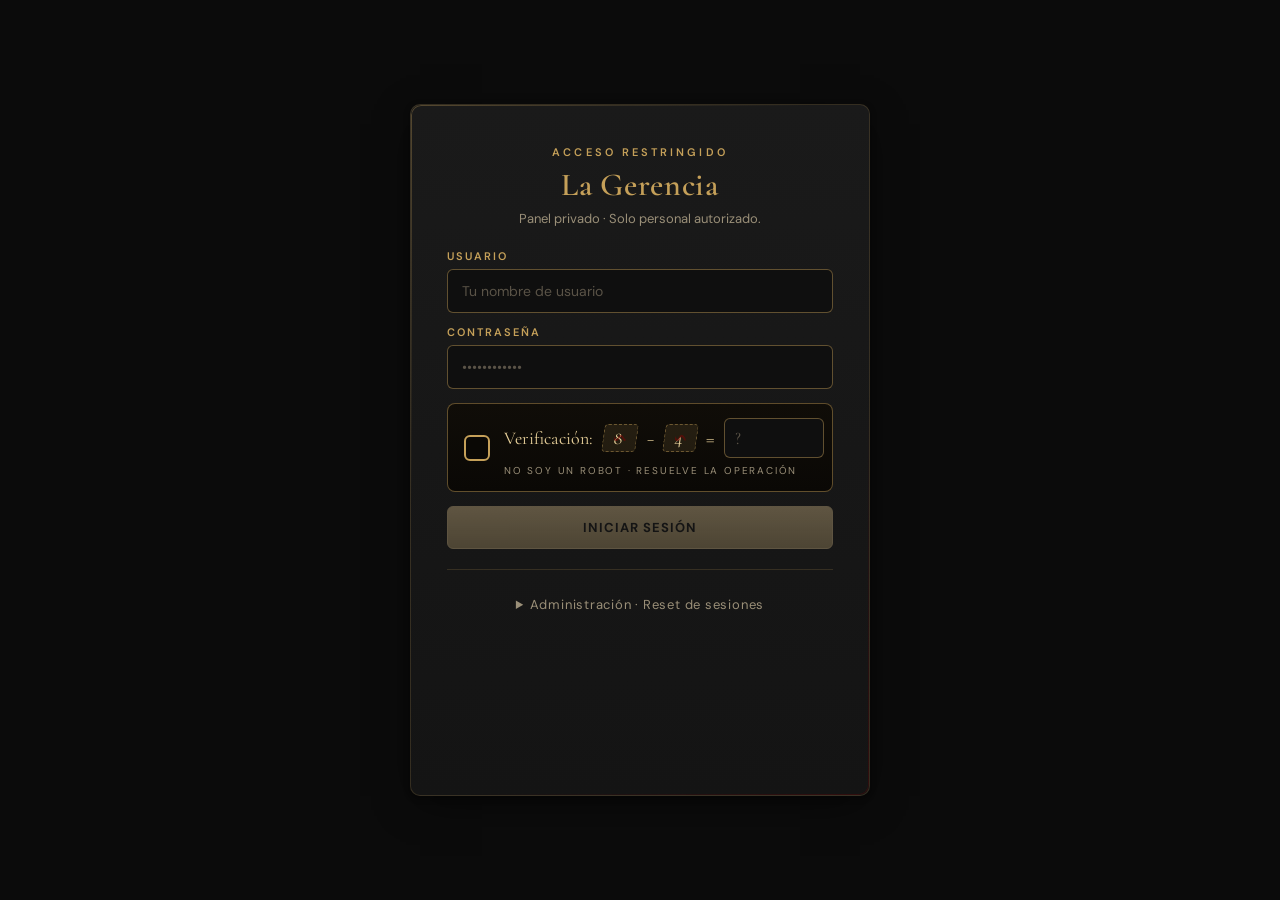
==== commit c8795052: "Add files via upload" ====
--- a/control/index.html
+++ b/control/index.html
@@ -3,201 +3,17 @@
 <head>
 <meta charset="utf-8" />
 <meta name="viewport" content="width=device-width,initial-scale=1" />
-<title>La Gerencia · Control</title>
+<title>La Gerencia · Centro de Control</title>
 <meta name="robots" content="noindex, nofollow" />
+<link rel="icon" href="./imagenes/logo.png" type="image/png" />
 <link rel="preconnect" href="https://fonts.googleapis.com">
 <link rel="preconnect" href="https://fonts.gstatic.com" crossorigin>
-<link href="https://fonts.googleapis.com/css2?family=Cormorant+Garamond:ital,wght@0,400;0,500;0,600;0,700;1,400&family=DM+Sans:wght@300;400;500;600;700&display=swap" rel="stylesheet">
+<link href="https://fonts.googleapis.com/css2?family=Cormorant+Garamond:wght@400;500;600;700&family=DM+Sans:wght@300;400;500;600;700&display=swap" rel="stylesheet">
 <link rel="stylesheet" href="./styles.css" />
-<style>
-body::before {
-  background:
-    linear-gradient(180deg, rgba(11,11,11,.78) 0%, rgba(11,11,11,.88) 60%, #0b0b0b 100%),
-    url("../imagenes/fondo.jpg") center/cover no-repeat fixed !important;
-  animation: bgZoom 30s ease-in-out infinite alternate;
-}
-.gate-brand {
-  text-align: center;
-  margin-bottom: 24px;
-}
-.gate-brand .gb-title {
-  font-family: "Cormorant Garamond", Georgia, serif;
-  font-size: clamp(22px, 4vw, 34px);
-  font-weight: 600;
-  letter-spacing: .28em;
-  text-transform: uppercase;
-  color: #c5a059;
-  text-shadow: 0 0 32px rgba(197,160,89,.38), 0 2px 8px rgba(0,0,0,.7);
-  display: block;
-}
-.gate-brand .gb-rule {
-  display: block;
-  margin: 10px auto 0;
-  width: 80px;
-  height: 1px;
-  background: linear-gradient(90deg, transparent, rgba(197,160,89,.7), transparent);
-}
-.form-group { margin-bottom: 16px; }
-.recaptcha-wrap {
-  margin-top: 14px;
-  display: flex;
-  justify-content: center;
-}
-#login-msg {
-  font-size: 13px;
-  margin-top: 10px;
-  font-weight: 500;
-  animation: fadeIn .3s ease-out;
-  display: none;
-}
-#login-msg.err { color: #ff6b6b; }
-#login-msg.ok  { color: #7bc88a; }
-</style>
 </head>
 <body>
-
-<div class="gate" id="gate">
-  <div class="gate-card">
-
-    <div class="gate-form">
-      <div class="gate-brand">
-        <span class="gb-title">La Gerencia</span>
-        <span class="gb-rule"></span>
-      </div>
-
-      <h2>Iniciar Sesión</h2>
-
-      <input class="hp" type="text" name="website" tabindex="-1" autocomplete="off" />
-
-      <div class="form-group">
-        <label for="inp-user">Usuario</label>
-        <input id="inp-user" type="text" placeholder="Tu nombre de usuario" autocomplete="username" />
-      </div>
-
-      <div class="form-group">
-        <label for="inp-pass">Contraseña</label>
-        <input id="inp-pass" type="password" placeholder="••••••••" autocomplete="current-password" />
-      </div>
-
-      <div class="recaptcha-wrap">
-        <div id="recaptcha-box"></div>
-      </div>
-
-      <div id="login-msg"></div>
-
-      <button id="btn-login" style="margin-top:20px;width:100%;padding:13px">
-        Ingresar
-      </button>
-    </div>
-
-    <div class="gate-side">
-      <img class="logo" src="../imagenes/logo.png" alt="La Gerencia" />
-      <p class="eyebrow" style="margin:0">Panel de Control</p>
-      <p class="muted" style="font-size:12px;margin:4px 0 0">Sistema de gestión interno</p>
-    </div>
-
-  </div>
-</div>
-
-<div id="app" style="display:none"></div>
-
-<script src="./config.js"></script>
-<script src="./app.js"></script>
-
-<script>
-window.onRecaptchaLoad = function () {
-  grecaptcha.render("recaptcha-box", {
-    sitekey: window.RECAPTCHA_SITE_KEY,
-    theme: "dark"
-  });
-};
-</script>
-
-<script src="https://www.google.com/recaptcha/api.js?onload=onRecaptchaLoad&render=explicit" async defer></script>
-
-<script>
-(function () {
-  "use strict";
-  var CFG = window.APP_CONFIG || {};
-
-  async function sha256(msg) {
-    var buf = await crypto.subtle.digest("SHA-256", new TextEncoder().encode(msg));
-    return Array.from(new Uint8Array(buf))
-      .map(function (b) { return b.toString(16).padStart(2, "0"); })
-      .join("");
-  }
-
-  function showMsg(text, type) {
-    var el = document.getElementById("login-msg");
-    el.style.display = "block";
-    el.className = type;
-    el.textContent = text;
-  }
-
-  function shake(id) {
-    var el = document.getElementById(id);
-    if (!el) return;
-    el.classList.remove("shake");
-    void el.offsetWidth;
-    el.classList.add("shake");
-    el.addEventListener("animationend", function () { el.classList.remove("shake"); }, { once: true });
-  }
-
-  document.getElementById("btn-login").addEventListener("click", async function () {
-    var hp = document.querySelector(".hp");
-    if (hp && hp.value) return;
-
-    var user  = document.getElementById("inp-user").value.trim();
-    var pass  = document.getElementById("inp-pass").value;
-    var token = typeof grecaptcha !== "undefined" ? grecaptcha.getResponse() : "";
-
-    if (!user)  { shake("inp-user"); showMsg("Ingresa tu usuario.", "err");      return; }
-    if (!pass)  { shake("inp-pass"); showMsg("Ingresa tu contraseña.", "err");   return; }
-    if (!token) { showMsg("Completa el reCAPTCHA primero.", "err");              return; }
-
-    this.disabled    = true;
-    this.textContent = "Verificando…";
-
-    var hash  = await sha256(pass);
-    var users = CFG.USERS || [];
-    var found = users.find(function (u) {
-      return u.username.toLowerCase() === user.toLowerCase() && u.passwordHash === hash;
-    });
-
-    if (found) {
-      try {
-        localStorage.setItem("lg_session", JSON.stringify({ username: found.username, ts: Date.now() }));
-      } catch (e) {}
-      document.getElementById("gate").style.display = "none";
-      document.getElementById("app").style.display  = "block";
-      document.body.classList.add("app-mode");
-      if (typeof window.renderApp === "function") window.renderApp(found.username);
-    } else {
-      showMsg("Usuario o contraseña incorrectos.", "err");
-      shake("inp-user");
-      shake("inp-pass");
-      if (typeof grecaptcha !== "undefined") grecaptcha.reset();
-      this.disabled    = false;
-      this.textContent = "Ingresar";
-    }
-  });
-
-  document.addEventListener("keydown", function (e) {
-    if (e.key === "Enter" && document.getElementById("gate").style.display !== "none") {
-      document.getElementById("btn-login").click();
-    }
-  });
-
-  try {
-    var sess = JSON.parse(localStorage.getItem("lg_session"));
-    if (sess && sess.username && (Date.now() - sess.ts) < 28800000) {
-      document.getElementById("gate").style.display = "none";
-      document.getElementById("app").style.display  = "block";
-      document.body.classList.add("app-mode");
-      if (typeof window.renderApp === "function") window.renderApp(sess.username);
-    }
-  } catch (e) {}
-})();
-</script>
+  <div id="app"></div>
+  <script src="./config.js"></script>
+  <script src="./app.js"></script>
 </body>
 </html>
--- a/control/styles.css
+++ b/control/styles.css
@@ -1,3 +1,11 @@
+/* ============================================================
+   La Gerencia · Centro de Control
+   Paleta "Clásica Vegas":
+     Negro Profundo  #121212
+     Dorado Luminoso #C5A059
+     Rojo Granate    #800000
+   ============================================================ */
+
 :root{
   --bg:#0b0b0b;
   --panel:#161616;
@@ -12,7 +20,7 @@
   --wine-soft:#a3262a;
   --good:#7bc88a;
   --bad:#ff6b6b;
-  --shadow:0 20px 60px -15px rgba(0,0,0,.85), 0 4px 12px rgba(0,0,0,.5);
+  --shadow:0 10px 40px -10px rgba(0,0,0,.7), 0 2px 6px rgba(0,0,0,.4);
   --serif:"Cormorant Garamond","Playfair Display",Georgia,"Times New Roman",serif;
   --sans:"DM Sans",ui-sans-serif,system-ui,-apple-system,"Segoe UI",Roboto,sans-serif;
 }
@@ -30,8 +38,8 @@
   content:"";
   position:fixed; inset:0;
   background:
-    linear-gradient(180deg, rgba(11,11,11,.78) 0%, rgba(11,11,11,.88) 60%, #0b0b0b 100%),
-    url("../imagenes/fondo.jpg") center/cover no-repeat fixed;
+    linear-gradient(180deg, rgba(11,11,11,.82) 0%, rgba(11,11,11,.92) 60%, #0b0b0b 100%),
+    url("./imagenes/fondo.jpg") center/cover no-repeat fixed;
   z-index:-2;
   animation: bgZoom 30s ease-in-out infinite alternate;
 }
@@ -44,19 +52,47 @@
   z-index:-1; pointer-events:none;
 }
 
-@keyframes bgZoom{ 0%{transform:scale(1)} 100%{transform:scale(1.08)} }
-@keyframes fadeUp{ from{opacity:0;transform:translateY(14px)} to{opacity:1;transform:translateY(0)} }
-@keyframes fadeIn{ from{opacity:0} to{opacity:1} }
-@keyframes shimmer{ 0%{background-position:-200% 0} 100%{background-position:200% 0} }
-@keyframes shake{ 0%,100%{transform:translateX(0)} 20%,60%{transform:translateX(-6px)} 40%,80%{transform:translateX(6px)} }
-@keyframes pop{ 0%{transform:scale(.92);opacity:0} 60%{transform:scale(1.04);opacity:1} 100%{transform:scale(1)} }
-@keyframes float{ 0%,100%{transform:translateY(0)} 50%{transform:translateY(-10px)} }
+/* ── Animaciones globales ── */
+@keyframes bgZoom{
+  0%   { transform: scale(1); }
+  100% { transform: scale(1.08); }
+}
+@keyframes fadeUp{
+  from { opacity:0; transform:translateY(14px); }
+  to   { opacity:1; transform:translateY(0); }
+}
+@keyframes fadeIn{
+  from { opacity:0; } to { opacity:1; }
+}
+@keyframes glow{
+  0%,100% { box-shadow:0 0 0 0 rgba(197,160,89,.0); }
+  50%     { box-shadow:0 0 24px -4px rgba(197,160,89,.55); }
+}
+@keyframes shimmer{
+  0%   { background-position: -200% 0; }
+  100% { background-position:  200% 0; }
+}
+@keyframes pulseBorder{
+  0%,100% { border-color: var(--border-strong); }
+  50%     { border-color: var(--gold); }
+}
+@keyframes shake{
+  0%,100% { transform:translateX(0); }
+  20%,60% { transform:translateX(-6px); }
+  40%,80% { transform:translateX(6px); }
+}
+@keyframes pop{
+  0% { transform:scale(.92); opacity:0; }
+  60%{ transform:scale(1.04); opacity:1; }
+  100%{ transform:scale(1); }
+}
 
 .container{
   max-width:1180px;margin:0 auto;padding:36px 24px 80px;
   animation: fadeUp .55s ease-out both;
 }
 
+/* ── Tipografía ── */
 .brand{font-family:var(--serif);font-weight:600;letter-spacing:.02em;color:var(--gold)}
 h1,h2,h3{font-family:var(--serif);font-weight:600;letter-spacing:.01em;margin:0 0 12px;color:var(--text)}
 h1{font-size:36px}
@@ -64,57 +100,27 @@
 .eyebrow{font-size:11px;letter-spacing:.28em;text-transform:uppercase;color:var(--gold);font-weight:600}
 .muted{color:var(--muted);font-size:13px}
 
-/* ───── LOGIN ───── */
-.gate{
-  min-height:100vh;display:flex;align-items:center;justify-content:center;padding:24px;
-}
-.gate-card{
-  width:100%;max-width:880px;
-  display:grid;grid-template-columns:1fr 1fr;
+/* ── Card / Paneles ── */
+.card{
   background:linear-gradient(180deg,#1a1a1a,#141414);
   border:1px solid var(--border);
-  border-radius:14px;
-  overflow:hidden;
+  border-radius:10px;
+  padding:28px;
   box-shadow:var(--shadow);
-  animation: pop .55s cubic-bezier(.2,.9,.3,1.2) both;
   position:relative;
-}
-.gate-card::before{
-  content:""; position:absolute; inset:0; border-radius:14px; pointer-events:none;
+  animation: fadeUp .5s ease-out both;
+}
+.card::before{
+  content:""; position:absolute; inset:0; border-radius:10px; pointer-events:none;
   background:linear-gradient(135deg, rgba(197,160,89,.35), transparent 35%, transparent 65%, rgba(128,0,0,.28));
   -webkit-mask: linear-gradient(#000 0 0) content-box, linear-gradient(#000 0 0);
   -webkit-mask-composite: xor; mask-composite: exclude;
   padding:1px;
 }
-.gate-form{
-  padding:48px 42px;display:flex;flex-direction:column;justify-content:center;
-}
-.gate-form h2{
-  font-family:var(--serif);font-size:26px;color:var(--gold-soft);
-  margin:0 0 26px;text-align:center;font-weight:500;
-}
-.gate-side{
-  background:
-    linear-gradient(160deg, rgba(197,160,89,.12), rgba(128,0,0,.18)),
-    radial-gradient(circle at 30% 30%, rgba(197,160,89,.18), transparent 60%),
-    #100d08;
-  display:flex;flex-direction:column;align-items:center;justify-content:center;
-  padding:40px 30px;text-align:center;gap:14px;
-  border-left:1px solid var(--border);
-  position:relative;overflow:hidden;
-}
-.gate-side::after{
-  content:"";position:absolute;inset:0;
-  background:radial-gradient(600px 300px at 50% 110%, rgba(128,0,0,.25), transparent 70%);
-  pointer-events:none;
-}
-.gate-side img.logo{
-  width:240px;height:240px;object-fit:contain;
-  filter:drop-shadow(0 6px 18px rgba(0,0,0,.6));
-  animation: float 4s ease-in-out infinite;
-}
-
-/* form controls */
+.row{display:flex;gap:14px;flex-wrap:wrap}
+.row > *{flex:1;min-width:180px}
+
+/* ── Form controls ── */
 input,select,button,textarea{
   width:100%;padding:12px 14px;border-radius:6px;
   border:1px solid var(--border-strong);
@@ -127,6 +133,7 @@
   border-color:var(--gold);
   box-shadow:0 0 0 3px rgba(197,160,89,.18);
 }
+
 button{
   cursor:pointer;
   background:linear-gradient(180deg,#c5a059,#9c7d3f);
@@ -146,17 +153,56 @@
   opacity:0; transition:opacity .25s;
 }
 button:hover::after{ opacity:1; animation: shimmer 1.4s linear infinite; }
-button:disabled{ opacity:.45; cursor:not-allowed; filter:grayscale(.4); transform:none; box-shadow:none; }
+button:disabled{
+  opacity:.45; cursor:not-allowed; filter:grayscale(.4);
+  transform:none; box-shadow:none;
+}
 button:disabled::after{display:none}
+
+button.ghost{
+  background:transparent;color:var(--gold);
+  border:1px solid var(--border-strong);
+  box-shadow:none;
+}
+button.ghost:hover{background:rgba(197,160,89,.08);color:var(--gold-soft)}
+button.ghost::after{display:none}
+button.danger{
+  background:transparent;border-color:var(--wine-soft);color:#ff8a8a;box-shadow:none;
+}
+button.danger:hover{background:var(--wine);border-color:var(--wine);color:#fff}
+button.danger::after{display:none}
 
 label{
   font-size:11px;color:var(--gold);display:block;margin-bottom:6px;
   letter-spacing:.18em;text-transform:uppercase;font-weight:600;
 }
 
+/* ── Login ── */
+.gate{min-height:100vh;display:flex;align-items:center;justify-content:center;padding:24px}
+.gate .card{
+  max-width:460px;width:100%;padding:40px 36px;
+  text-align:center;
+  animation: pop .55s cubic-bezier(.2,.9,.3,1.2) both;
+}
+.gate .card::after{
+  content:"";
+  display:block;
+  width:120px;height:120px;margin:0 auto 16px;
+  background:url("./imagenes/logo.png") center/contain no-repeat;
+  filter:drop-shadow(0 4px 12px rgba(0,0,0,.6));
+  animation: float 4s ease-in-out infinite;
+}
+@keyframes float{
+  0%,100% { transform:translateY(0); }
+  50%     { transform:translateY(-6px); }
+}
+.gate h1{font-size:32px;margin-bottom:6px}
+.gate .eyebrow{display:block;margin-bottom:6px}
+.gate label{text-align:left}
+.gate input{text-align:left}
 .shake{ animation: shake .45s ease-in-out; border-color:var(--bad) !important; }
 
-/* ── Captcha ── */
+/* ── Captcha "Authy" ── */
 .captcha{
   margin-top:14px;
   background:linear-gradient(180deg,#100d08,#0a0805);
@@ -172,7 +218,7 @@
   border:2px solid var(--gold);
   background:#0a0805;
   display:inline-flex;align-items:center;justify-content:center;
-  cursor:default;flex:0 0 auto;
+  cursor:pointer;flex:0 0 auto;
   transition:all .25s;
 }
 .captcha-check.ok{
@@ -180,11 +226,13 @@
   border-color:var(--gold);
   animation: pop .35s ease-out;
 }
-.captcha-check.ok::after{ content:"✓"; color:#121212; font-weight:900; font-size:16px; }
+.captcha-check.ok::after{
+  content:"✓"; color:#121212; font-weight:900; font-size:16px;
+}
 .captcha-body{flex:1;display:flex;flex-direction:column;gap:6px}
 .captcha-q{
   font-family:var(--serif);font-size:18px;color:var(--gold-soft);
-  display:flex;align-items:center;gap:10px;flex-wrap:wrap;
+  display:flex;align-items:center;gap:10px;
 }
 .captcha-q .num{
   display:inline-block;background:rgba(197,160,89,.12);
@@ -198,260 +246,125 @@
   font-family:var(--serif);font-size:18px;text-align:center;
 }
 .captcha-hint{font-size:10px;color:var(--muted);letter-spacing:.18em;text-transform:uppercase}
-
-/* honeypot */
+/* Honeypot — invisible al humano, atrapa bots */
 .hp{
   position:absolute !important; left:-9999px !important; top:-9999px !important;
   width:1px !important; height:1px !important; opacity:0 !important;
-  pointer-events:none;
-}
+  pointer-events:none; tab-index:-1;
+}
+
+/* ── Topbar ── */
+.topbar{
+  display:flex;justify-content:space-between;align-items:center;
+  margin-bottom:24px;gap:14px;flex-wrap:wrap;
+  padding:16px 20px;
+  background:linear-gradient(90deg,#161616,#1c1410);
+  border:1px solid var(--border);
+  border-radius:10px;
+  position:relative;
+  animation: fadeUp .5s ease-out both;
+}
+.topbar::before{
+  content:"";
+  width:54px;height:54px;
+  background:url("./imagenes/logo.png") center/contain no-repeat;
+  margin-right:6px;flex:0 0 auto;
+  transition:transform .4s;
+}
+.topbar:hover::before{transform:rotate(-6deg) scale(1.05)}
+.topbar > div:first-of-type{flex:1}
+
+.pill{
+  background:rgba(197,160,89,.10);
+  border:1px solid var(--border-strong);
+  padding:6px 14px;border-radius:999px;
+  font-size:12px;color:var(--gold-soft);
+  font-family:ui-monospace,SFMono-Regular,Menlo,monospace;
+}
+
+/* ── KPIs ── */
+.kpis{display:grid;grid-template-columns:repeat(3,1fr);gap:14px;margin:0 0 22px}
+.kpi{
+  background:linear-gradient(180deg,#181818,#121212);
+  border:1px solid var(--border);
+  border-radius:10px;padding:20px 22px;
+  position:relative;overflow:hidden;
+  animation: fadeUp .5s ease-out both;
+  transition: transform .25s, border-color .25s;
+}
+.kpi:nth-child(1){animation-delay:.05s}
+.kpi:nth-child(2){animation-delay:.12s}
+.kpi:nth-child(3){animation-delay:.19s}
+.kpi:hover{transform:translateY(-3px);border-color:var(--border-strong)}
+.kpi::after{
+  content:""; position:absolute; left:0; top:0; bottom:0; width:3px;
+  background:linear-gradient(180deg,var(--gold),var(--wine));
+}
+.kpi span{font-size:11px;letter-spacing:.2em;text-transform:uppercase;color:var(--muted);font-weight:600}
+.kpi b{
+  font-family:var(--serif);font-size:30px;font-weight:600;
+  display:block;margin-top:8px;color:var(--gold);transition:color .3s;
+}
+
+/* ── Tabla ── */
+table{width:100%;border-collapse:collapse;margin-top:8px}
+th,td{padding:12px 10px;border-bottom:1px solid rgba(197,160,89,.12);text-align:left;font-size:14px}
+th{color:var(--gold);font-weight:600;font-size:11px;letter-spacing:.18em;text-transform:uppercase}
+tbody tr{animation: fadeIn .35s ease-out both; transition: background .2s;}
+tbody tr:hover{background:rgba(197,160,89,.04)}
+.badge{
+  padding:3px 10px;border-radius:999px;font-size:10px;font-weight:700;
+  text-transform:uppercase;letter-spacing:.12em;border:1px solid;display:inline-block;
+}
+.badge.in{color:var(--good);border-color:var(--good);background:rgba(123,200,138,.08)}
+.badge.out{color:var(--bad);border-color:var(--wine-soft);background:rgba(128,0,0,.18)}
+
+/* ── Mensajes ── */
+.err{color:#ff8a8a;font-size:13px;margin-top:10px;font-weight:500;animation: fadeIn .3s ease-out}
+.ok{color:var(--good);font-size:13px;margin-top:10px;font-weight:500;animation: fadeIn .3s ease-out}
+
+/* ── Carta ── */
+.menu-grid{display:grid;grid-template-columns:repeat(auto-fill,minmax(190px,1fr));gap:10px;margin-top:8px}
+.menu-item{
+  border:1px solid var(--border);border-radius:8px;
+  padding:12px 14px;background:#101010;cursor:pointer;text-align:left;
+  font-size:13px;transition:all .22s;
+  display:flex;justify-content:space-between;align-items:center;gap:8px;
+  color:var(--text);text-transform:none;letter-spacing:0;font-weight:400;
+  box-shadow:none;
+  animation: fadeUp .35s ease-out both;
+}
+.menu-item:hover{
+  border-color:var(--gold);
+  background:linear-gradient(180deg,#1c1610,#141008);
+  transform:translateY(-2px);
+  box-shadow:0 6px 16px -8px rgba(197,160,89,.4);
+}
+.menu-item:active{transform:translateY(0) scale(.98)}
+.menu-item .nm{font-weight:500;color:var(--text)}
+.menu-item .pr{font-family:var(--serif);font-size:17px;color:var(--gold);font-weight:600}
+.menu-cat{
+  font-size:11px;letter-spacing:.22em;text-transform:uppercase;
+  color:var(--gold);margin:18px 0 8px;font-weight:600;
+  display:flex;align-items:center;gap:10px;
+}
+.menu-cat::after{content:"";flex:1;height:1px;background:linear-gradient(90deg,var(--border-strong),transparent)}
 
 details > summary{cursor:pointer;color:var(--muted);font-size:13px;letter-spacing:.06em;padding:6px 0}
 details > summary:hover{color:var(--gold)}
 details[open] > div{animation: fadeUp .3s ease-out}
 hr.div{border:0;border-top:1px solid var(--border);margin:20px 0}
 
-@media (max-width:760px){
-  .gate-card{grid-template-columns:1fr;max-width:460px}
-  .gate-side{order:-1;border-left:0;border-bottom:1px solid var(--border);padding:30px 20px}
-  .gate-side img.logo{width:160px;height:160px}
-  .gate-form{padding:32px 26px}
-}
-
-/* ════════════════════════════════════════════════
-   PANEL DE CONTROL — modo claro
-   ════════════════════════════════════════════════ */
-body.app-mode::before{
-  content:"";
-  position:fixed; inset:0;
-  background:
-    linear-gradient(180deg, rgba(255,255,255,.86), rgba(255,255,255,.92)),
-    url("../imagenes/fondo.jpg") center/cover no-repeat fixed;
-  z-index:-2;
-}
-body.app-mode::after{ display:none !important; }
-body.app-mode{ background:#f6f6f6; color:#111; }
-
-.app-mode .container{ color:#111; }
-.app-mode h1,.app-mode h2,.app-mode h3{
-  color:#111;font-family:var(--sans);font-weight:700;letter-spacing:0;
-}
-.app-mode h1{font-size:28px}
-.app-mode h3{font-size:18px;color:#111}
-.app-mode .brand{font-family:var(--sans);color:#111;font-weight:700;letter-spacing:0}
-.app-mode .eyebrow{color:#666;letter-spacing:.22em}
-.app-mode .muted{color:#666}
-
-.app-mode .card{
-  background:#fff;
-  border:1px solid #e5e5e5;
-  border-radius:10px;padding:24px;
-  box-shadow:0 1px 3px rgba(0,0,0,.04);
-  animation: fadeUp .5s ease-out both;
-  position:relative;
-}
-.app-mode .row{display:flex;gap:14px;flex-wrap:wrap}
-.app-mode .row > *{flex:1;min-width:180px}
-
-.app-mode input,
-.app-mode select,
-.app-mode textarea{
-  width:100%;padding:11px 13px;border-radius:6px;
-  border:1px solid #d4d4d4;background:#fff;color:#111;
-  font-size:14px;font-family:inherit;outline:none;
-  transition:border-color .2s, box-shadow .2s;
-}
-.app-mode input::placeholder,
-.app-mode textarea::placeholder{color:#999}
-.app-mode input:focus,
-.app-mode select:focus,
-.app-mode textarea:focus{
-  border-color:#111;box-shadow:0 0 0 3px rgba(0,0,0,.08);
-}
-
-.app-mode button{
-  cursor:pointer;
-  background:#111;color:#fff;border:1px solid #111;
-  font-weight:600;letter-spacing:.06em;text-transform:uppercase;font-size:12px;
-  padding:11px 16px;border-radius:6px;box-shadow:none;
-  transition: background .2s, transform .15s;
-}
-.app-mode button:hover{background:#000;transform:translateY(-1px)}
-.app-mode button::after{display:none}
-.app-mode button:disabled{opacity:.4;background:#777;border-color:#777;transform:none}
-
-.app-mode button.ghost{
-  background:#fff;color:#111;border:1px solid #d4d4d4;
-}
-.app-mode button.ghost:hover{background:#f2f2f2}
-.app-mode button.danger{
-  background:#fff;color:#c00;border:1px solid #c00;
-}
-.app-mode button.danger:hover{background:#c00;color:#fff}
-
-.app-mode label{
-  font-size:11px;color:#444;display:block;margin-bottom:6px;
-  letter-spacing:.14em;text-transform:uppercase;font-weight:600;
-}
-
-/* ── Topbar ── */
-.app-mode .topbar{
-  display:flex;justify-content:space-between;align-items:center;
-  margin-bottom:24px;gap:14px;flex-wrap:wrap;
-  padding:16px 20px;background:#fff;
-  border:1px solid #e5e5e5;border-radius:10px;
-  animation: fadeUp .5s ease-out both;
-}
-.app-mode .topbar::before{
-  content:"";
-  width:48px;height:48px;
-  background:url("../imagenes/logo.png") center/contain no-repeat;
-  margin-right:6px;flex:0 0 auto;
-  filter:grayscale(1) contrast(1.2);
-}
-.app-mode .topbar > div:first-of-type{flex:1}
-.app-mode .pill{
-  background:#f2f2f2;border:1px solid #e0e0e0;
-  padding:6px 14px;border-radius:999px;font-size:12px;color:#111;
-  font-family:ui-monospace,SFMono-Regular,Menlo,monospace;
-}
-
-/* ── KPIs ── */
-.app-mode .kpis{display:grid;grid-template-columns:repeat(3,1fr);gap:14px;margin:0 0 22px}
-.app-mode .kpi{
-  background:#fff;border:1px solid #e5e5e5;
-  border-radius:10px;padding:20px 22px;
-  position:relative;overflow:hidden;
-  animation: fadeUp .5s ease-out both;
-  transition: transform .25s, border-color .25s;
-}
-.app-mode .kpi:hover{transform:translateY(-3px);border-color:#111}
-.app-mode .kpi::after{
-  content:"";position:absolute;left:0;top:0;bottom:0;width:3px;background:#111;
-}
-.app-mode .kpi span{font-size:11px;letter-spacing:.18em;text-transform:uppercase;color:#666;font-weight:600}
-.app-mode .kpi b{
-  font-family:var(--sans);font-size:28px;font-weight:700;
-  display:block;margin-top:8px;color:#111;
-}
-
-/* ── Tabla de movimientos ── */
-.app-mode table{width:100%;border-collapse:collapse;margin-top:8px}
-.app-mode th,.app-mode td{
-  padding:12px 10px;border-bottom:1px solid #ececec;text-align:left;font-size:14px;color:#111;
-}
-.app-mode th{color:#666;font-weight:600;font-size:11px;letter-spacing:.16em;text-transform:uppercase}
-.app-mode tbody tr{animation: fadeIn .35s ease-out both; transition: background .2s;}
-.app-mode tbody tr:hover{background:#fafafa}
-.app-mode .badge{
-  padding:3px 10px;border-radius:999px;font-size:10px;font-weight:700;
-  text-transform:uppercase;letter-spacing:.12em;border:1px solid;display:inline-block;
-}
-.app-mode .badge.in{color:#111;border-color:#111;background:#fff}
-.app-mode .badge.out{color:#fff;border-color:#111;background:#111}
-
-/* ── Mensajes ── */
-.app-mode .err{color:#b00020;font-size:13px;margin-top:10px;font-weight:500;animation: fadeIn .3s ease-out}
-.app-mode .ok{color:#1a7a38;font-size:13px;margin-top:10px;font-weight:500;animation: fadeIn .3s ease-out}
-
-/* ── MENÚ DE PLATILLOS ──────────────────────────────────────
-   grid responsivo: 2 columnas en desktop, 1 en móvil.
-   Cada ítem muestra nombre a la izquierda y precio a la derecha.
-   El separador de categoría tiene una línea decorativa.
-─────────────────────────────────────────────────────────── */
-.app-mode .menu-grid{
-  display:grid;
-  grid-template-columns:repeat(auto-fill, minmax(200px, 1fr));
-  gap:8px;
-  margin-top:6px;
-}
-
-.app-mode .menu-item{
-  border:1px solid #e8e8e8;
-  border-radius:8px;
-  padding:13px 15px;
-  background:#fff;
-  cursor:pointer;
-  text-align:left;
-  font-size:13px;
-  transition: border-color .2s, box-shadow .2s, transform .18s, background .18s;
-  display:flex;
-  justify-content:space-between;
-  align-items:center;
-  gap:10px;
-  color:#111;
-  text-transform:none;
-  letter-spacing:0;
-  font-weight:400;
-  box-shadow:none;
-  animation: fadeUp .32s ease-out both;
-  line-height:1.3;
-}
-.app-mode .menu-item:hover{
-  border-color:#111;
-  background:#f8f8f8;
-  transform:translateY(-2px);
-  box-shadow:0 4px 14px -6px rgba(0,0,0,.15);
-}
-.app-mode .menu-item:active{ transform:translateY(0) scale(.98); }
-
-.app-mode .menu-item .nm{
-  font-weight:500;
-  color:#111;
-  flex:1;          /* ocupa el ancho sobrante */
-  min-width:0;     /* permite que el texto haga wrap */
-}
-.app-mode .menu-item .pr{
-  font-family:var(--sans);
-  font-size:14px;
-  color:#111;
-  font-weight:700;
-  white-space:nowrap;   /* el precio nunca se parte */
-  flex-shrink:0;
-}
-
-/* ── Categorías del menú ── */
-.app-mode .menu-cat{
-  font-size:11px;
-  letter-spacing:.22em;
-  text-transform:uppercase;
-  color:#555;
-  margin:20px 0 8px;
-  font-weight:700;
-  display:flex;
-  align-items:center;
-  gap:12px;
-}
-.app-mode .menu-cat::after{
-  content:"";
-  flex:1;
-  height:1px;
-  background:#e5e5e5;
-}
-/* Primera categoría sin margen superior extra */
-.app-mode .menu-cat:first-child{ margin-top:4px; }
-
-/* ── Divisores y detalles ── */
-.app-mode hr.div{border:0;border-top:1px solid #ececec;margin:20px 0}
-.app-mode details > summary{cursor:pointer;color:#666;font-size:13px;padding:6px 0}
-.app-mode details > summary:hover{color:#111}
-.app-mode details[open] > div{ animation: fadeUp .3s ease-out; }
-
 /* ── Scrollbar ── */
-.app-mode ::-webkit-scrollbar{width:10px;height:10px}
-.app-mode ::-webkit-scrollbar-track{background:#f2f2f2}
-.app-mode ::-webkit-scrollbar-thumb{background:#cfcfcf;border-radius:10px}
-.app-mode ::-webkit-scrollbar-thumb:hover{background:#111}
-
-/* ── Responsive ── */
+::-webkit-scrollbar{width:10px;height:10px}
+::-webkit-scrollbar-track{background:#0b0b0b}
+::-webkit-scrollbar-thumb{background:#2a2218;border-radius:10px}
+::-webkit-scrollbar-thumb:hover{background:var(--gold)}
+
 @media (max-width:640px){
-  .app-mode .kpis{grid-template-columns:1fr}
-  .app-mode .row > *{min-width:140px}
-  .app-mode h1{font-size:22px}
-  .app-mode .topbar::before{width:38px;height:38px}
-
-  /* En móvil: una sola columna en el menú */
-  .app-mode .menu-grid{
-    grid-template-columns:1fr;
-  }
-}
+  .kpis{grid-template-columns:1fr}
+  .gate .card{padding:28px 22px}
+  .row > *{min-width:140px}
+  h1{font-size:28px}
+  .topbar::before{width:42px;height:42px}
+}
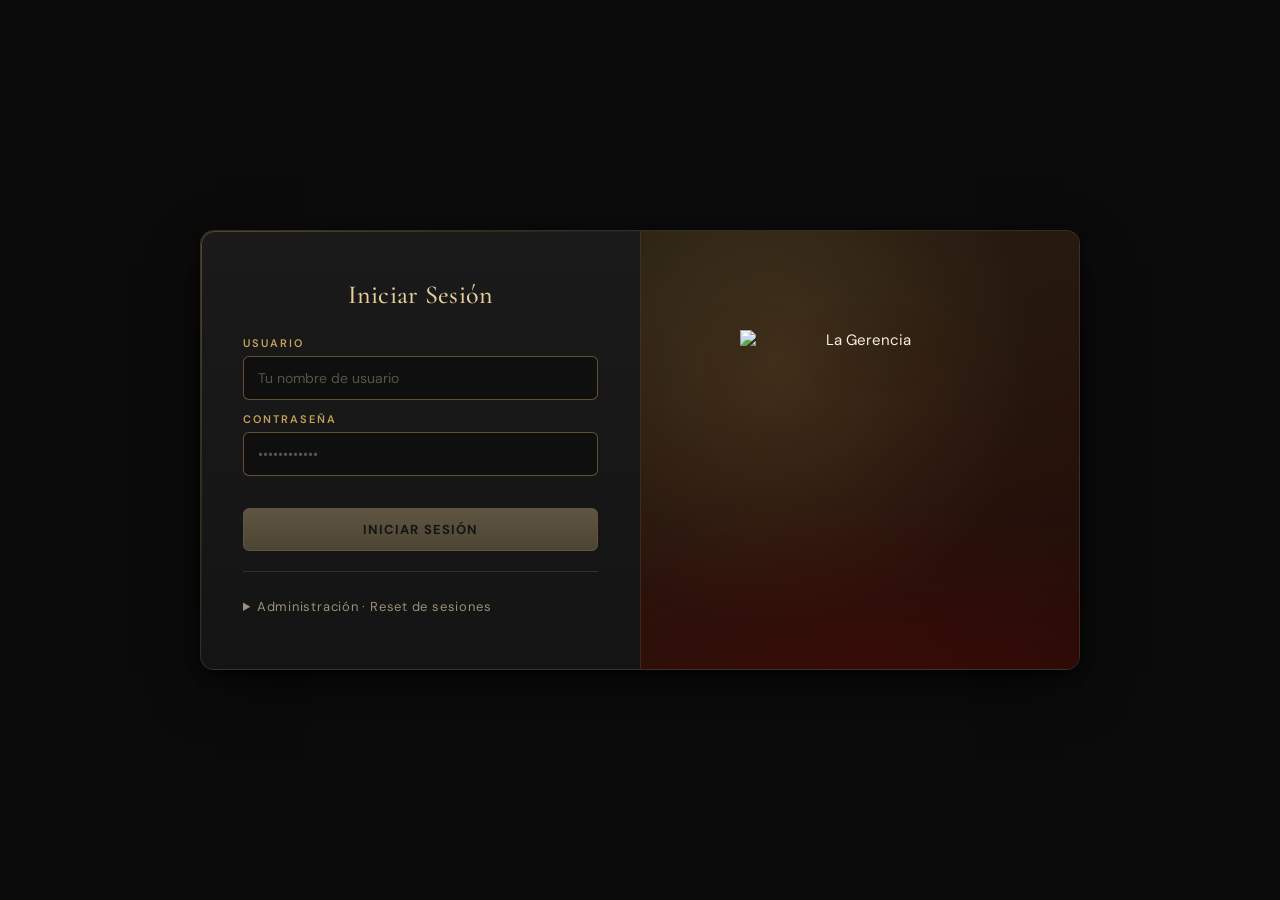
==== commit a4a3fac0: "Add files via upload" ====
--- a/control/index.html
+++ b/control/index.html
@@ -10,6 +10,8 @@
 <link rel="preconnect" href="https://fonts.gstatic.com" crossorigin>
 <link href="https://fonts.googleapis.com/css2?family=Cormorant+Garamond:wght@400;500;600;700&family=DM+Sans:wght@300;400;500;600;700&display=swap" rel="stylesheet">
 <link rel="stylesheet" href="./styles.css" />
+<!-- reCAPTCHA v2 (checkbox). Reemplaza la site key en config.js (window.RECAPTCHA_SITE_KEY) por la tuya de https://www.google.com/recaptcha/admin -->
+<script src="https://www.google.com/recaptcha/api.js" async defer></script>
 </head>
 <body>
   <div id="app"></div>
--- a/control/styles.css
+++ b/control/styles.css
@@ -1,11 +1,3 @@
-/* ============================================================
-   La Gerencia · Centro de Control
-   Paleta "Clásica Vegas":
-     Negro Profundo  #121212
-     Dorado Luminoso #C5A059
-     Rojo Granate    #800000
-   ============================================================ */
-
 :root{
   --bg:#0b0b0b;
   --panel:#161616;
@@ -20,7 +12,7 @@
   --wine-soft:#a3262a;
   --good:#7bc88a;
   --bad:#ff6b6b;
-  --shadow:0 10px 40px -10px rgba(0,0,0,.7), 0 2px 6px rgba(0,0,0,.4);
+  --shadow:0 20px 60px -15px rgba(0,0,0,.85), 0 4px 12px rgba(0,0,0,.5);
   --serif:"Cormorant Garamond","Playfair Display",Georgia,"Times New Roman",serif;
   --sans:"DM Sans",ui-sans-serif,system-ui,-apple-system,"Segoe UI",Roboto,sans-serif;
 }
@@ -38,7 +30,7 @@
   content:"";
   position:fixed; inset:0;
   background:
-    linear-gradient(180deg, rgba(11,11,11,.82) 0%, rgba(11,11,11,.92) 60%, #0b0b0b 100%),
+    linear-gradient(180deg, rgba(11,11,11,.78) 0%, rgba(11,11,11,.88) 60%, #0b0b0b 100%),
     url("./imagenes/fondo.jpg") center/cover no-repeat fixed;
   z-index:-2;
   animation: bgZoom 30s ease-in-out infinite alternate;
@@ -52,47 +44,19 @@
   z-index:-1; pointer-events:none;
 }
 
-/* ── Animaciones globales ── */
-@keyframes bgZoom{
-  0%   { transform: scale(1); }
-  100% { transform: scale(1.08); }
-}
-@keyframes fadeUp{
-  from { opacity:0; transform:translateY(14px); }
-  to   { opacity:1; transform:translateY(0); }
-}
-@keyframes fadeIn{
-  from { opacity:0; } to { opacity:1; }
-}
-@keyframes glow{
-  0%,100% { box-shadow:0 0 0 0 rgba(197,160,89,.0); }
-  50%     { box-shadow:0 0 24px -4px rgba(197,160,89,.55); }
-}
-@keyframes shimmer{
-  0%   { background-position: -200% 0; }
-  100% { background-position:  200% 0; }
-}
-@keyframes pulseBorder{
-  0%,100% { border-color: var(--border-strong); }
-  50%     { border-color: var(--gold); }
-}
-@keyframes shake{
-  0%,100% { transform:translateX(0); }
-  20%,60% { transform:translateX(-6px); }
-  40%,80% { transform:translateX(6px); }
-}
-@keyframes pop{
-  0% { transform:scale(.92); opacity:0; }
-  60%{ transform:scale(1.04); opacity:1; }
-  100%{ transform:scale(1); }
-}
+@keyframes bgZoom{ 0%{transform:scale(1)} 100%{transform:scale(1.08)} }
+@keyframes fadeUp{ from{opacity:0;transform:translateY(14px)} to{opacity:1;transform:translateY(0)} }
+@keyframes fadeIn{ from{opacity:0} to{opacity:1} }
+@keyframes shimmer{ 0%{background-position:-200% 0} 100%{background-position:200% 0} }
+@keyframes shake{ 0%,100%{transform:translateX(0)} 20%,60%{transform:translateX(-6px)} 40%,80%{transform:translateX(6px)} }
+@keyframes pop{ 0%{transform:scale(.92);opacity:0} 60%{transform:scale(1.04);opacity:1} 100%{transform:scale(1)} }
+@keyframes float{ 0%,100%{transform:translateY(0)} 50%{transform:translateY(-10px)} }
 
 .container{
   max-width:1180px;margin:0 auto;padding:36px 24px 80px;
   animation: fadeUp .55s ease-out both;
 }
 
-/* ── Tipografía ── */
 .brand{font-family:var(--serif);font-weight:600;letter-spacing:.02em;color:var(--gold)}
 h1,h2,h3{font-family:var(--serif);font-weight:600;letter-spacing:.01em;margin:0 0 12px;color:var(--text)}
 h1{font-size:36px}
@@ -100,27 +64,58 @@
 .eyebrow{font-size:11px;letter-spacing:.28em;text-transform:uppercase;color:var(--gold);font-weight:600}
 .muted{color:var(--muted);font-size:13px}
 
-/* ── Card / Paneles ── */
-.card{
+/* ───── LOGIN — estilo dos paneles (form izquierda, branding derecha) ───── */
+.gate{
+  min-height:100vh;display:flex;align-items:center;justify-content:center;padding:24px;
+}
+.gate-card{
+  width:100%;max-width:880px;
+  display:grid;grid-template-columns:1fr 1fr;
   background:linear-gradient(180deg,#1a1a1a,#141414);
   border:1px solid var(--border);
-  border-radius:10px;
-  padding:28px;
+  border-radius:14px;
+  overflow:hidden;
   box-shadow:var(--shadow);
+  animation: pop .55s cubic-bezier(.2,.9,.3,1.2) both;
   position:relative;
-  animation: fadeUp .5s ease-out both;
-}
-.card::before{
-  content:""; position:absolute; inset:0; border-radius:10px; pointer-events:none;
+}
+.gate-card::before{
+  content:""; position:absolute; inset:0; border-radius:14px; pointer-events:none;
   background:linear-gradient(135deg, rgba(197,160,89,.35), transparent 35%, transparent 65%, rgba(128,0,0,.28));
   -webkit-mask: linear-gradient(#000 0 0) content-box, linear-gradient(#000 0 0);
   -webkit-mask-composite: xor; mask-composite: exclude;
   padding:1px;
 }
-.row{display:flex;gap:14px;flex-wrap:wrap}
-.row > *{flex:1;min-width:180px}
-
-/* ── Form controls ── */
+.gate-form{
+  padding:48px 42px;display:flex;flex-direction:column;justify-content:center;
+}
+.gate-form h2{
+  font-family:var(--serif);font-size:26px;color:var(--gold-soft);
+  margin:0 0 26px;text-align:center;font-weight:500;
+}
+.gate-side{
+  background:
+    linear-gradient(160deg, rgba(197,160,89,.12), rgba(128,0,0,.18)),
+    radial-gradient(circle at 30% 30%, rgba(197,160,89,.18), transparent 60%),
+    #100d08;
+  display:flex;flex-direction:column;align-items:center;justify-content:center;
+  padding:40px 30px;text-align:center;gap:14px;
+  border-left:1px solid var(--border);
+  position:relative;overflow:hidden;
+}
+.gate-side::after{
+  content:"";position:absolute;inset:0;
+  background:radial-gradient(600px 300px at 50% 110%, rgba(128,0,0,.25), transparent 70%);
+  pointer-events:none;
+}
+.gate-side img.logo{
+  width:240px;height:240px;object-fit:contain;
+  filter:drop-shadow(0 6px 18px rgba(0,0,0,.6));
+  animation: float 4s ease-in-out infinite;
+}
+.recaptcha-wrap{margin-top:18px;display:flex;justify-content:center}
+
+/* form controls */
 input,select,button,textarea{
   width:100%;padding:12px 14px;border-radius:6px;
   border:1px solid var(--border-strong);
@@ -133,7 +128,6 @@
   border-color:var(--gold);
   box-shadow:0 0 0 3px rgba(197,160,89,.18);
 }
-
 button{
   cursor:pointer;
   background:linear-gradient(180deg,#c5a059,#9c7d3f);
@@ -153,56 +147,17 @@
   opacity:0; transition:opacity .25s;
 }
 button:hover::after{ opacity:1; animation: shimmer 1.4s linear infinite; }
-button:disabled{
-  opacity:.45; cursor:not-allowed; filter:grayscale(.4);
-  transform:none; box-shadow:none;
-}
+button:disabled{ opacity:.45; cursor:not-allowed; filter:grayscale(.4); transform:none; box-shadow:none; }
 button:disabled::after{display:none}
-
-button.ghost{
-  background:transparent;color:var(--gold);
-  border:1px solid var(--border-strong);
-  box-shadow:none;
-}
-button.ghost:hover{background:rgba(197,160,89,.08);color:var(--gold-soft)}
-button.ghost::after{display:none}
-button.danger{
-  background:transparent;border-color:var(--wine-soft);color:#ff8a8a;box-shadow:none;
-}
-button.danger:hover{background:var(--wine);border-color:var(--wine);color:#fff}
-button.danger::after{display:none}
 
 label{
   font-size:11px;color:var(--gold);display:block;margin-bottom:6px;
   letter-spacing:.18em;text-transform:uppercase;font-weight:600;
 }
 
-/* ── Login ── */
-.gate{min-height:100vh;display:flex;align-items:center;justify-content:center;padding:24px}
-.gate .card{
-  max-width:460px;width:100%;padding:40px 36px;
-  text-align:center;
-  animation: pop .55s cubic-bezier(.2,.9,.3,1.2) both;
-}
-.gate .card::after{
-  content:"";
-  display:block;
-  width:120px;height:120px;margin:0 auto 16px;
-  background:url("./imagenes/logo.png") center/contain no-repeat;
-  filter:drop-shadow(0 4px 12px rgba(0,0,0,.6));
-  animation: float 4s ease-in-out infinite;
-}
-@keyframes float{
-  0%,100% { transform:translateY(0); }
-  50%     { transform:translateY(-6px); }
-}
-.gate h1{font-size:32px;margin-bottom:6px}
-.gate .eyebrow{display:block;margin-bottom:6px}
-.gate label{text-align:left}
-.gate input{text-align:left}
 .shake{ animation: shake .45s ease-in-out; border-color:var(--bad) !important; }
 
-/* ── Captcha "Authy" ── */
+/* Captcha */
 .captcha{
   margin-top:14px;
   background:linear-gradient(180deg,#100d08,#0a0805);
@@ -226,13 +181,11 @@
   border-color:var(--gold);
   animation: pop .35s ease-out;
 }
-.captcha-check.ok::after{
-  content:"✓"; color:#121212; font-weight:900; font-size:16px;
-}
+.captcha-check.ok::after{ content:"✓"; color:#121212; font-weight:900; font-size:16px; }
 .captcha-body{flex:1;display:flex;flex-direction:column;gap:6px}
 .captcha-q{
   font-family:var(--serif);font-size:18px;color:var(--gold-soft);
-  display:flex;align-items:center;gap:10px;
+  display:flex;align-items:center;gap:10px;flex-wrap:wrap;
 }
 .captcha-q .num{
   display:inline-block;background:rgba(197,160,89,.12);
@@ -246,125 +199,192 @@
   font-family:var(--serif);font-size:18px;text-align:center;
 }
 .captcha-hint{font-size:10px;color:var(--muted);letter-spacing:.18em;text-transform:uppercase}
-/* Honeypot — invisible al humano, atrapa bots */
 .hp{
   position:absolute !important; left:-9999px !important; top:-9999px !important;
   width:1px !important; height:1px !important; opacity:0 !important;
   pointer-events:none; tab-index:-1;
 }
 
-/* ── Topbar ── */
-.topbar{
+details > summary{cursor:pointer;color:var(--muted);font-size:13px;letter-spacing:.06em;padding:6px 0}
+details > summary:hover{color:var(--gold)}
+details[open] > div{animation: fadeUp .3s ease-out}
+hr.div{border:0;border-top:1px solid var(--border);margin:20px 0}
+
+@media (max-width:760px){
+  .gate-card{grid-template-columns:1fr;max-width:460px}
+  .gate-side{order:-1;border-left:0;border-bottom:1px solid var(--border);padding:30px 20px}
+  .gate-side img.logo{width:160px;height:160px}
+  .gate-form{padding:32px 26px}
+}
+
+/* ════════════════════════════════════════════════
+   PANEL CENTRAL — BLANCO Y NEGRO
+   ════════════════════════════════════════════════ */
+body.app-mode::before{
+  content:"";
+  position:fixed; inset:0;
+  background:
+    linear-gradient(180deg, rgba(255,255,255,.86), rgba(255,255,255,.92)),
+    url("./imagenes/fondo.jpg") center/cover no-repeat fixed;
+  z-index:-2;
+}
+body.app-mode::after{ display:none !important; }
+body.app-mode{ background:#f6f6f6; color:#111; }
+
+.app-mode .container{ color:#111; }
+.app-mode h1,.app-mode h2,.app-mode h3{
+  color:#111;font-family:var(--sans);font-weight:700;letter-spacing:0;
+}
+.app-mode h1{font-size:28px}
+.app-mode h3{font-size:18px;color:#111}
+.app-mode .brand{font-family:var(--sans);color:#111;font-weight:700;letter-spacing:0}
+.app-mode .eyebrow{color:#666;letter-spacing:.22em}
+.app-mode .muted{color:#666}
+
+.app-mode .card{
+  background:#fff;
+  border:1px solid #e5e5e5;
+  border-radius:10px;padding:24px;
+  box-shadow:0 1px 3px rgba(0,0,0,.04);
+  animation: fadeUp .5s ease-out both;
+  position:relative;
+}
+.app-mode .row{display:flex;gap:14px;flex-wrap:wrap}
+.app-mode .row > *{flex:1;min-width:180px}
+
+.app-mode input,
+.app-mode select,
+.app-mode textarea{
+  width:100%;padding:11px 13px;border-radius:6px;
+  border:1px solid #d4d4d4;background:#fff;color:#111;
+  font-size:14px;font-family:inherit;outline:none;
+  transition:border-color .2s, box-shadow .2s;
+}
+.app-mode input::placeholder,
+.app-mode textarea::placeholder{color:#999}
+.app-mode input:focus,
+.app-mode select:focus,
+.app-mode textarea:focus{
+  border-color:#111;box-shadow:0 0 0 3px rgba(0,0,0,.08);
+}
+
+.app-mode button{
+  cursor:pointer;
+  background:#111;color:#fff;border:1px solid #111;
+  font-weight:600;letter-spacing:.06em;text-transform:uppercase;font-size:12px;
+  padding:11px 16px;border-radius:6px;box-shadow:none;
+  transition: background .2s, transform .15s;
+}
+.app-mode button:hover{background:#000;transform:translateY(-1px)}
+.app-mode button::after{display:none}
+.app-mode button:disabled{opacity:.4;background:#777;border-color:#777;transform:none}
+
+.app-mode button.ghost{
+  background:#fff;color:#111;border:1px solid #d4d4d4;
+}
+.app-mode button.ghost:hover{background:#f2f2f2}
+.app-mode button.danger{
+  background:#fff;color:#111;border:1px solid #111;
+}
+.app-mode button.danger:hover{background:#111;color:#fff}
+
+.app-mode label{
+  font-size:11px;color:#444;display:block;margin-bottom:6px;
+  letter-spacing:.14em;text-transform:uppercase;font-weight:600;
+}
+
+.app-mode .topbar{
   display:flex;justify-content:space-between;align-items:center;
   margin-bottom:24px;gap:14px;flex-wrap:wrap;
-  padding:16px 20px;
-  background:linear-gradient(90deg,#161616,#1c1410);
-  border:1px solid var(--border);
-  border-radius:10px;
-  position:relative;
+  padding:16px 20px;background:#fff;
+  border:1px solid #e5e5e5;border-radius:10px;
   animation: fadeUp .5s ease-out both;
 }
-.topbar::before{
+.app-mode .topbar::before{
   content:"";
-  width:54px;height:54px;
+  width:48px;height:48px;
   background:url("./imagenes/logo.png") center/contain no-repeat;
   margin-right:6px;flex:0 0 auto;
-  transition:transform .4s;
-}
-.topbar:hover::before{transform:rotate(-6deg) scale(1.05)}
-.topbar > div:first-of-type{flex:1}
-
-.pill{
-  background:rgba(197,160,89,.10);
-  border:1px solid var(--border-strong);
-  padding:6px 14px;border-radius:999px;
-  font-size:12px;color:var(--gold-soft);
+  filter:grayscale(1) contrast(1.2);
+}
+.app-mode .topbar > div:first-of-type{flex:1}
+
+.app-mode .pill{
+  background:#f2f2f2;border:1px solid #e0e0e0;
+  padding:6px 14px;border-radius:999px;font-size:12px;color:#111;
   font-family:ui-monospace,SFMono-Regular,Menlo,monospace;
 }
 
-/* ── KPIs ── */
-.kpis{display:grid;grid-template-columns:repeat(3,1fr);gap:14px;margin:0 0 22px}
-.kpi{
-  background:linear-gradient(180deg,#181818,#121212);
-  border:1px solid var(--border);
+.app-mode .kpis{display:grid;grid-template-columns:repeat(3,1fr);gap:14px;margin:0 0 22px}
+.app-mode .kpi{
+  background:#fff;border:1px solid #e5e5e5;
   border-radius:10px;padding:20px 22px;
   position:relative;overflow:hidden;
   animation: fadeUp .5s ease-out both;
   transition: transform .25s, border-color .25s;
 }
-.kpi:nth-child(1){animation-delay:.05s}
-.kpi:nth-child(2){animation-delay:.12s}
-.kpi:nth-child(3){animation-delay:.19s}
-.kpi:hover{transform:translateY(-3px);border-color:var(--border-strong)}
-.kpi::after{
-  content:""; position:absolute; left:0; top:0; bottom:0; width:3px;
-  background:linear-gradient(180deg,var(--gold),var(--wine));
-}
-.kpi span{font-size:11px;letter-spacing:.2em;text-transform:uppercase;color:var(--muted);font-weight:600}
-.kpi b{
-  font-family:var(--serif);font-size:30px;font-weight:600;
-  display:block;margin-top:8px;color:var(--gold);transition:color .3s;
-}
-
-/* ── Tabla ── */
-table{width:100%;border-collapse:collapse;margin-top:8px}
-th,td{padding:12px 10px;border-bottom:1px solid rgba(197,160,89,.12);text-align:left;font-size:14px}
-th{color:var(--gold);font-weight:600;font-size:11px;letter-spacing:.18em;text-transform:uppercase}
-tbody tr{animation: fadeIn .35s ease-out both; transition: background .2s;}
-tbody tr:hover{background:rgba(197,160,89,.04)}
-.badge{
+.app-mode .kpi:hover{transform:translateY(-3px);border-color:#111}
+.app-mode .kpi::after{
+  content:"";position:absolute;left:0;top:0;bottom:0;width:3px;background:#111;
+}
+.app-mode .kpi span{font-size:11px;letter-spacing:.18em;text-transform:uppercase;color:#666;font-weight:600}
+.app-mode .kpi b{
+  font-family:var(--sans);font-size:28px;font-weight:700;
+  display:block;margin-top:8px;color:#111;
+}
+
+.app-mode table{width:100%;border-collapse:collapse;margin-top:8px}
+.app-mode th,.app-mode td{
+  padding:12px 10px;border-bottom:1px solid #ececec;text-align:left;font-size:14px;color:#111;
+}
+.app-mode th{color:#666;font-weight:600;font-size:11px;letter-spacing:.16em;text-transform:uppercase}
+.app-mode tbody tr{animation: fadeIn .35s ease-out both; transition: background .2s;}
+.app-mode tbody tr:hover{background:#fafafa}
+.app-mode .badge{
   padding:3px 10px;border-radius:999px;font-size:10px;font-weight:700;
   text-transform:uppercase;letter-spacing:.12em;border:1px solid;display:inline-block;
 }
-.badge.in{color:var(--good);border-color:var(--good);background:rgba(123,200,138,.08)}
-.badge.out{color:var(--bad);border-color:var(--wine-soft);background:rgba(128,0,0,.18)}
-
-/* ── Mensajes ── */
-.err{color:#ff8a8a;font-size:13px;margin-top:10px;font-weight:500;animation: fadeIn .3s ease-out}
-.ok{color:var(--good);font-size:13px;margin-top:10px;font-weight:500;animation: fadeIn .3s ease-out}
-
-/* ── Carta ── */
-.menu-grid{display:grid;grid-template-columns:repeat(auto-fill,minmax(190px,1fr));gap:10px;margin-top:8px}
-.menu-item{
-  border:1px solid var(--border);border-radius:8px;
-  padding:12px 14px;background:#101010;cursor:pointer;text-align:left;
+.app-mode .badge.in{color:#111;border-color:#111;background:#fff}
+.app-mode .badge.out{color:#fff;border-color:#111;background:#111}
+
+.app-mode .err{color:#b00020;font-size:13px;margin-top:10px;font-weight:500;animation: fadeIn .3s ease-out}
+.app-mode .ok{color:#111;font-size:13px;margin-top:10px;font-weight:500;animation: fadeIn .3s ease-out}
+
+.app-mode .menu-grid{display:grid;grid-template-columns:repeat(auto-fill,minmax(190px,1fr));gap:10px;margin-top:8px}
+.app-mode .menu-item{
+  border:1px solid #e5e5e5;border-radius:8px;
+  padding:12px 14px;background:#fff;cursor:pointer;text-align:left;
   font-size:13px;transition:all .22s;
   display:flex;justify-content:space-between;align-items:center;gap:8px;
-  color:var(--text);text-transform:none;letter-spacing:0;font-weight:400;
-  box-shadow:none;
-  animation: fadeUp .35s ease-out both;
-}
-.menu-item:hover{
-  border-color:var(--gold);
-  background:linear-gradient(180deg,#1c1610,#141008);
-  transform:translateY(-2px);
-  box-shadow:0 6px 16px -8px rgba(197,160,89,.4);
-}
-.menu-item:active{transform:translateY(0) scale(.98)}
-.menu-item .nm{font-weight:500;color:var(--text)}
-.menu-item .pr{font-family:var(--serif);font-size:17px;color:var(--gold);font-weight:600}
-.menu-cat{
-  font-size:11px;letter-spacing:.22em;text-transform:uppercase;
-  color:var(--gold);margin:18px 0 8px;font-weight:600;
+  color:#111;text-transform:none;letter-spacing:0;font-weight:400;
+  box-shadow:none;animation: fadeUp .35s ease-out both;
+}
+.app-mode .menu-item:hover{
+  border-color:#111;background:#fafafa;transform:translateY(-2px);
+  box-shadow:0 4px 12px -6px rgba(0,0,0,.18);
+}
+.app-mode .menu-item:active{transform:translateY(0) scale(.98)}
+.app-mode .menu-item .nm{font-weight:500;color:#111}
+.app-mode .menu-item .pr{font-family:var(--sans);font-size:15px;color:#111;font-weight:700}
+.app-mode .menu-cat{
+  font-size:11px;letter-spacing:.2em;text-transform:uppercase;
+  color:#666;margin:18px 0 8px;font-weight:600;
   display:flex;align-items:center;gap:10px;
 }
-.menu-cat::after{content:"";flex:1;height:1px;background:linear-gradient(90deg,var(--border-strong),transparent)}
-
-details > summary{cursor:pointer;color:var(--muted);font-size:13px;letter-spacing:.06em;padding:6px 0}
-details > summary:hover{color:var(--gold)}
-details[open] > div{animation: fadeUp .3s ease-out}
-hr.div{border:0;border-top:1px solid var(--border);margin:20px 0}
-
-/* ── Scrollbar ── */
-::-webkit-scrollbar{width:10px;height:10px}
-::-webkit-scrollbar-track{background:#0b0b0b}
-::-webkit-scrollbar-thumb{background:#2a2218;border-radius:10px}
-::-webkit-scrollbar-thumb:hover{background:var(--gold)}
+.app-mode .menu-cat::after{content:"";flex:1;height:1px;background:#e5e5e5}
+
+.app-mode hr.div{border:0;border-top:1px solid #ececec;margin:20px 0}
+.app-mode details > summary{cursor:pointer;color:#666;font-size:13px;padding:6px 0}
+.app-mode details > summary:hover{color:#111}
+
+.app-mode ::-webkit-scrollbar{width:10px;height:10px}
+.app-mode ::-webkit-scrollbar-track{background:#f2f2f2}
+.app-mode ::-webkit-scrollbar-thumb{background:#cfcfcf;border-radius:10px}
+.app-mode ::-webkit-scrollbar-thumb:hover{background:#111}
 
 @media (max-width:640px){
-  .kpis{grid-template-columns:1fr}
-  .gate .card{padding:28px 22px}
-  .row > *{min-width:140px}
-  h1{font-size:28px}
-  .topbar::before{width:42px;height:42px}
-}
+  .app-mode .kpis{grid-template-columns:1fr}
+  .app-mode .row > *{min-width:140px}
+  .app-mode h1{font-size:22px}
+  .app-mode .topbar::before{width:38px;height:38px}
+}
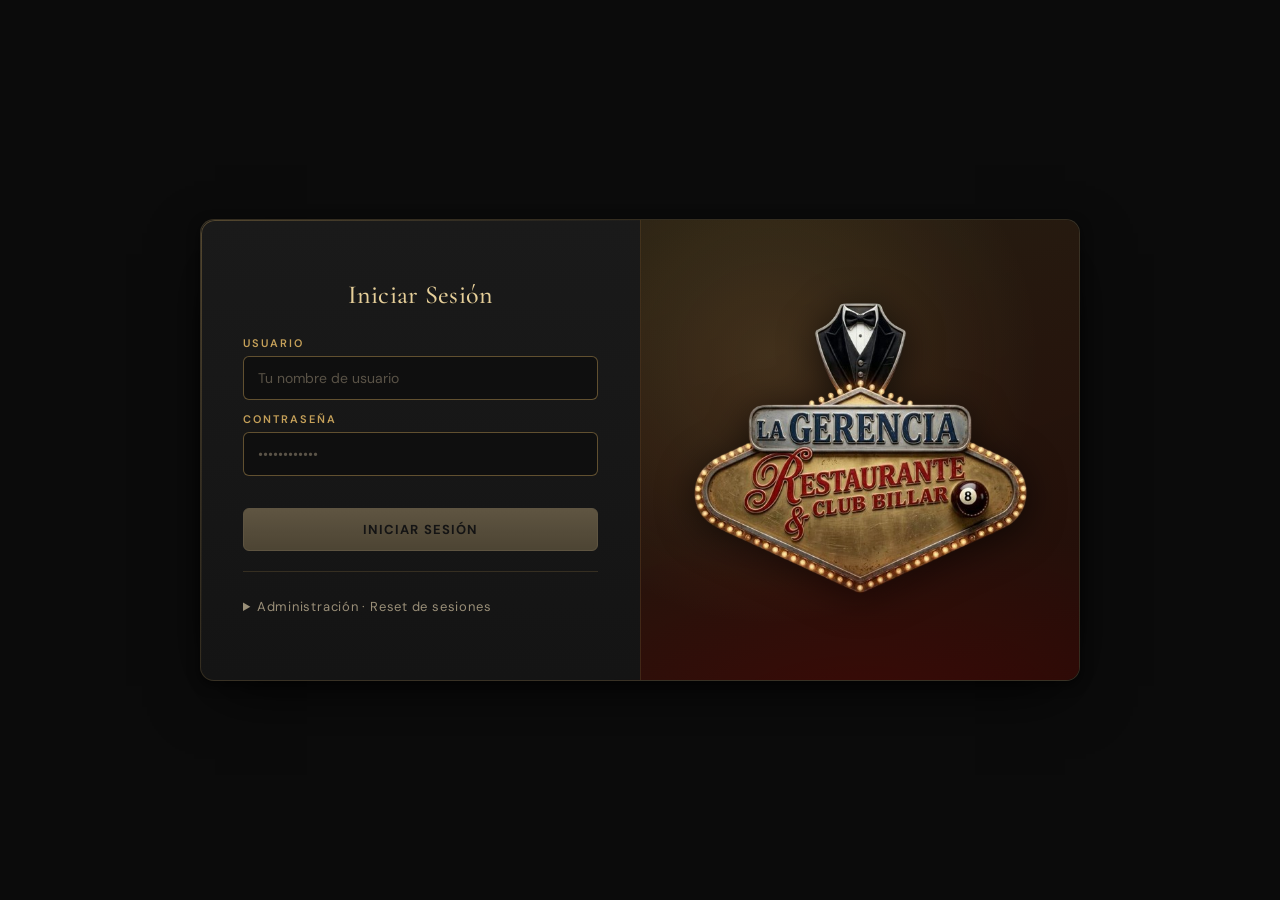
==== commit 9afec5ec: "Update index.html" ====
--- a/control/index.html
+++ b/control/index.html
@@ -17,5 +17,6 @@
   <div id="app"></div>
   <script src="./config.js"></script>
   <script src="./app.js"></script>
+  <script type="module" src="./app.js"></script>
 </body>
 </html>
--- a/control/styles.css
+++ b/control/styles.css
@@ -30,7 +30,7 @@
   content:"";
   position:fixed; inset:0;
   background:
-    linear-gradient(180deg, rgba(11,11,11,.78) 0%, rgba(11,11,11,.88) 60%, #0b0b0b 100%),
+    linear-gradient(180deg, rgba(11,11,11,.42) 0%, rgba(11,11,11,.55) 60%, rgba(11,11,11,.72) 100%),
     url("./imagenes/fondo.jpg") center/cover no-repeat fixed;
   z-index:-2;
   animation: bgZoom 30s ease-in-out infinite alternate;
@@ -102,6 +102,7 @@
   padding:40px 30px;text-align:center;gap:14px;
   border-left:1px solid var(--border);
   position:relative;overflow:hidden;
+  min-height:460px;
 }
 .gate-side::after{
   content:"";position:absolute;inset:0;
@@ -109,7 +110,7 @@
   pointer-events:none;
 }
 .gate-side img.logo{
-  width:240px;height:240px;object-fit:contain;
+  width:340px;height:340px;object-fit:contain;
   filter:drop-shadow(0 6px 18px rgba(0,0,0,.6));
   animation: float 4s ease-in-out infinite;
 }
@@ -213,7 +214,7 @@
 @media (max-width:760px){
   .gate-card{grid-template-columns:1fr;max-width:460px}
   .gate-side{order:-1;border-left:0;border-bottom:1px solid var(--border);padding:30px 20px}
-  .gate-side img.logo{width:160px;height:160px}
+  .gate-side img.logo{width:220px;height:220px}
   .gate-form{padding:32px 26px}
 }
 
